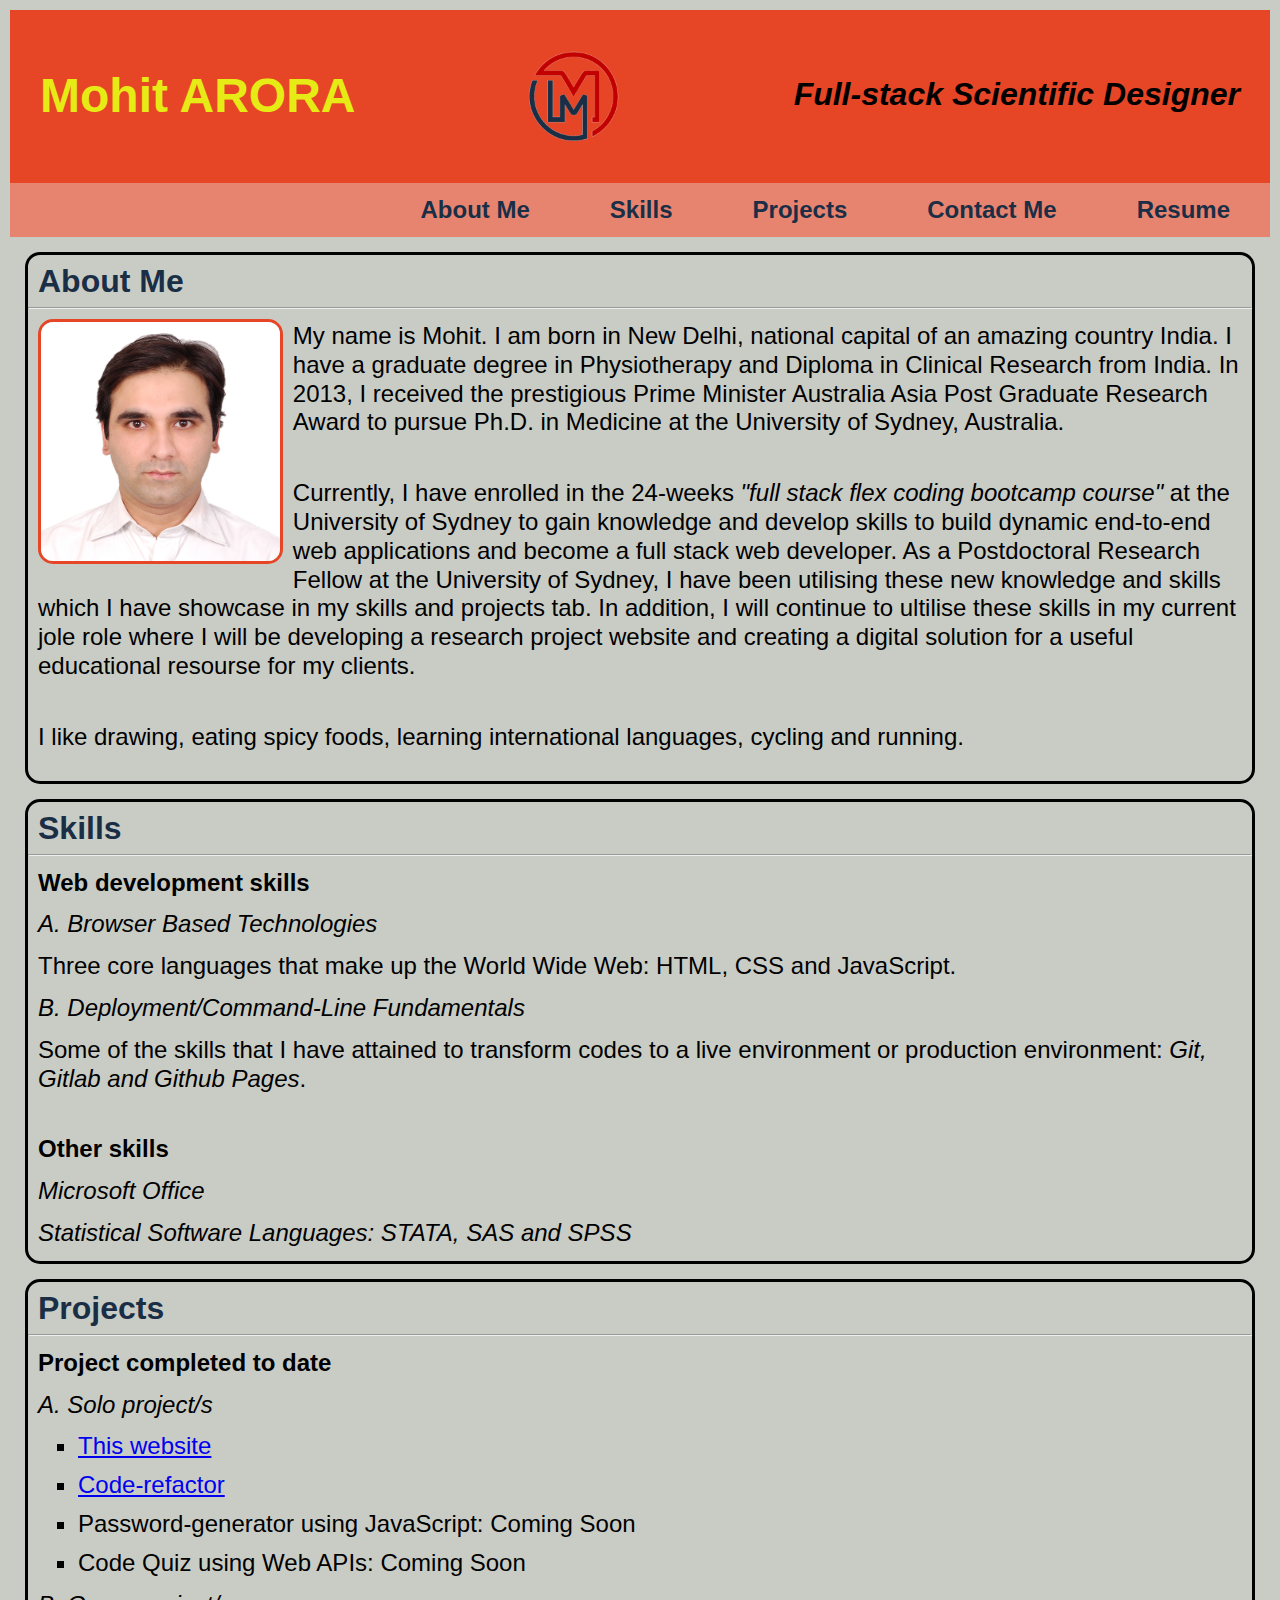
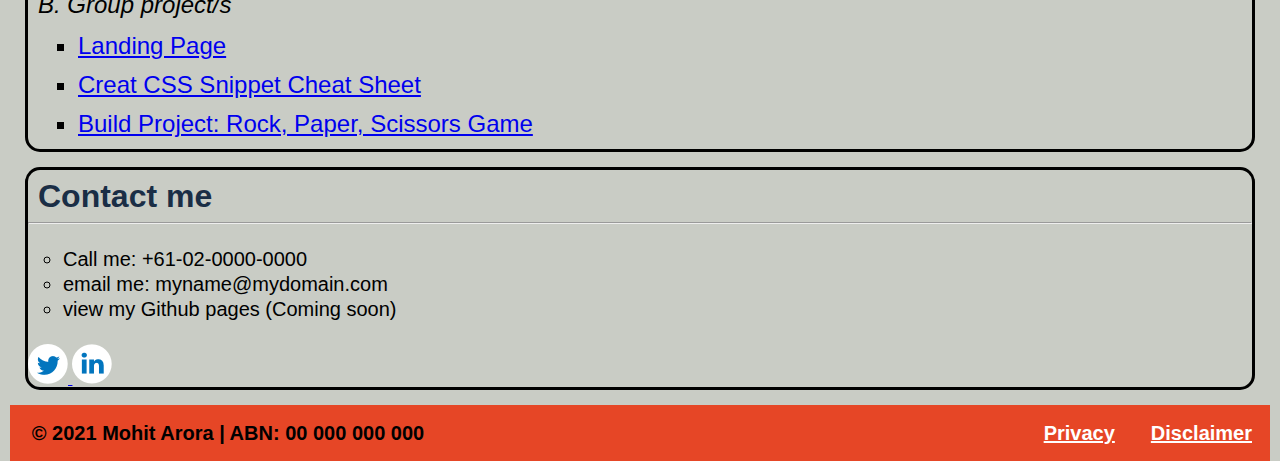
==== index.html @ 102311ad "pre-final" ====
<!DOCTYPE html>
<html lang="en-us">

<head>
    <meta charset="UTF-8" />
    <title>Mohit Arora</title>
    <link rel="stylesheet" href="assets/css/reset.css" />
    <link rel="stylesheet" href="./assets/css/style.css">

</head>
<body>
    <!-- backgrond image whole page -->
    <!-- Header -->
    <header class="header">
        <h1>Mohit ARORA</h1>
        <img class="personal-logo" alt="Logo" src=".\assets\image\personal-logo.png">
        <h2>Full-stack Scientific Designer</h2>
    </header>

    <!-- Navbar -->
    <nav>
        <a href="#about-me">About Me</a>
        <a href="#skills_gained">Skills</a>
        <a href="#project_umdertaken">Projects</a>
        <a href="#contact-me">Contact Me</a>
        <a href=".\assets\documents\Resume_AroraM_December-20.pdf">Resume</a>
    </nav>
    
    <!-- Main content of the portfolio-page -->
    <main>
        <div id="about-me" class="section-code">
            <h1>About Me</h1>
            <hr>
            <img class="passport-image" alt="My Image" src=".\assets\image\my_image.jpg">
                <p>My name is Mohit. I am born in New Delhi, national capital of an amazing country India. I have a graduate degree in Physiotherapy 
                   and Diploma in Clinical Research from India. In 2013, I received the prestigious Prime Minister Australia Asia Post Graduate Research Award 
                   to pursue Ph.D. in Medicine at the University of Sydney, Australia.</p><br>
                <p>Currently, I have enrolled in the 24-weeks <i>"full stack flex coding bootcamp course"</i> at the University of Sydney to gain knowledge and develop skills 
                   to build dynamic end-to-end web applications and become a full stack web developer. 
                   As a Postdoctoral Research Fellow at the University of Sydney, I have been utilising these new knowledge and skills which I have showcase in my skills and projects tab. In addition, I will continue to ultilise 
                   these skills in my current jole role where I will be developing a research project website and creating a digital solution for a useful educational resourse for my clients.</p><br>
                <p>I like drawing, eating spicy foods, learning international languages, cycling and running.</p><br>
        </div>    
        
        <div id="skills_gained" class="section-code">
            <h1>Skills</h1>
            <hr>
            <div class="skill-sets">
                <p><b>Web development skills</b></p>
                    <p><em>A. Browser Based Technologies</em></p>
                    <p>Three core languages that make up the World Wide Web: HTML, CSS and JavaScript.</p>
                    <p><em>B. Deployment/Command-Line Fundamentals</em></p>
                    <p>Some of the skills that I have attained to transform codes to a live environment or production environment: <em>Git, Gitlab and Github Pages</em>.</p><br>
                    <p><b>Other skills</b></p>
                    <p><em>Microsoft Office</em></p>
                    <p><em>Statistical Software Languages: STATA, SAS and SPSS</em></p>            
            </div>        
        </div>

        <div id="project_umdertaken" class="section-code">
            <h1>Projects</h1>
            <hr>
            <div class="projects-completed">
                <p><b>Project completed to date</b></p>
                <p><em>A. Solo project/s</em></p>
                    <ul>
                        <li><a href="https://marora7926.github.io/portfolio-page/">This website</a></li>
                        <li><a href=" https://marora7926.github.io/code-refactor/">Code-refactor</a></li>
                        <li><a>Password-generator using JavaScript: Coming Soon</a></li>
                        <li><a>Code Quiz using Web APIs: Coming Soon</a></li>
                    </ul>
                <p><em>B. Group project/s</em></p>
                <ul>
                    <li><a href="https://marora7926.github.io/landing-page/">Landing Page</a></li>
                    <li><a href="https://marora7926.github.io/css-snippet-sheet/">Creat CSS Snippet Cheat Sheet</a></li>
                    <li><a href="https://marora7926.github.io/game-r-p-s/">Build Project: Rock, Paper, Scissors Game</a></li>
                </ul>
            </div>        
        </div>
    </main>

    <!-- Footer -->
    <footer>
        <div id="contact-me" class="section-code">
            <h1>Contact me</h1>
            <hr>
    
            <div class="footer_phone_email">
                <ul>
                    <li>Call me: +61-02-0000-0000</li>
                    <li>email me: myname@mydomain.com</li>
                    <li>view my Github pages (Coming soon)</li>
                </ul>
            </div>
            
            <div class="footer_main_social">
                <a href="https://twitter.com/marora_ind">
                    <img src=".\assets\image\footer-twitter-icon.png" alt="Twitter">
                </a>
                <a href="https://www.linkedin.com/in/mohit-arora-098750122/">
                    <img src=".\assets\image\footer-linkedin-icon.png" alt="LinkedIn">
                </a>
            </div>
        </div>
    </footer>        
            <div class="footer_sub">
                <div class="footer_sub_content container-padding">
                <p>© 2021 Mohit Arora | ABN: 00 000 000 000</p>
                </div>
                
                <div class="footer_sub_links">
                    <a href=".\assets\documents\Privacy policy.pdf">Privacy</a>
                    <a href=".\assets\documents\Disclaimer.pdf">Disclaimer</a>
                </div>
            </div>

</body>
</html>
---- assets/css/style.css ----
* {
box-sizing: border-box;
}

/*this element specifies the font-family and background color of the body*/
body {
    font-family: -apple-system, BlinkMacSystemFont, 'Segoe UI', Roboto, Helvetica,
    Arial, sans-serif, 'Apple Color Emoji', 'Segoe UI Emoji', 'Segoe UI Symbol';
    background-color: #c9ccc5;
    margin: 10px;
}

header {
    display: flex;
    justify-content: space-between;
    padding: 30px;
    background-color: #e64626;
}

.header h1 {
    display: block;
    font-size: 3em;
    margin-block-start: 0.67em;
    margin-block-end: 0.67em;
    margin-inline-start: 0px;
    margin-inline-end: 0px;
    font-weight: bold;
    color: #e7eb15;
}

.personal-logo {
    width: 110px;
}

.header h2 {
    display: block;
    font-size:2em;
    margin-block-start: 1.2em;
    margin-block-end: 0.83em;
    margin-inline-start: 0px;
    margin-inline-end: 0px;
    font-style:italic;
    color: #000000;
}

nav {
    display: flex;
    justify-content: flex-end;
    background-color: #e78470;
}

nav a {
    font-size: 1.5em;
    padding: 15px 40px;
    text-decoration: none;
    text-align: center;
    font-weight:bold;
    color: #1a2e46;
}

nav a:hover {
    background-color: #e2b8b0;
    box-shadow: inset 0px 0px 8px #e64626, 0 0 15px #e64626;
}

.section-code{
    border:solid;
    border-radius: 15px;
    margin: 15px;
}

.section-code h1 {
    padding:10px;
    font-size: 2em;
    font-weight: bold;
    color: #1a2e46;
}

.section-code:hover {
    background-color: #e0cdc8;
    box-shadow: inset 0px 0px 8px #220895, 0 0 15px #c01505;
}

.passport-image{
    float: left;
    margin: 10px 10px 10px 10px;
    width: 20%;
    border: 3px solid #e64626;
    border-radius: 15px;
}

.section-code p{
    font-size: 1.5em;
    margin: 13px 10px 13px 10px;
    line-height: 1.2;
    color: #000000;  
}

.skill-sets > div {
    margin: 10px;
    text-align: center;
    line-height: 75px;
    font-size: 30px;
}

.projects-completed > div {
    margin: 10px;
    text-align: center;
    line-height: 75px;
    font-size: 30px;
}

.projects-completed li{
    font-size: 1.5em;
    list-style-type: square;
    margin-top: 10px; 
    margin-left: 50px;
    margin-bottom: 10px;
    line-height: 1.2;
    color: #000000;  
}

.footer{
    margin-top: auto;
    background: #e78470;
}

.footer_phone_email{
    margin: 0;
    padding: 20px;
}

.footer_phone_email li{
   font-size: 1.25em;
   list-style-type: circle;
   margin-top: 5px; 
   margin-left: 15px;
   margin-bottom: 5px;
}

.footer_sub {
    width: 100%;
    background: #e64626;
    display: flex;
    justify-content: center;
    align-items: center;
}

.container-padding {
    max-width: 100%;
    width: calc(100% - 200px);
    margin: 0 auto;
}

.footer_sub_content {
    width: 80%;
    padding: 18px;
    margin: 0 auto;
    display: flex;
    flex-direction: row;
    justify-content: space-between;
}

.footer_sub_links {
    display: flex;
}

.footer_sub_links a {
    padding: 0 18px;
    font-size: 1.25em;
    font-weight: 600;
    justify-content: space-between;
    color: #ffffff 
}

.footer_sub p {
    padding: 0px;
    font-size: 1.25em;
    font-weight: bold;
}
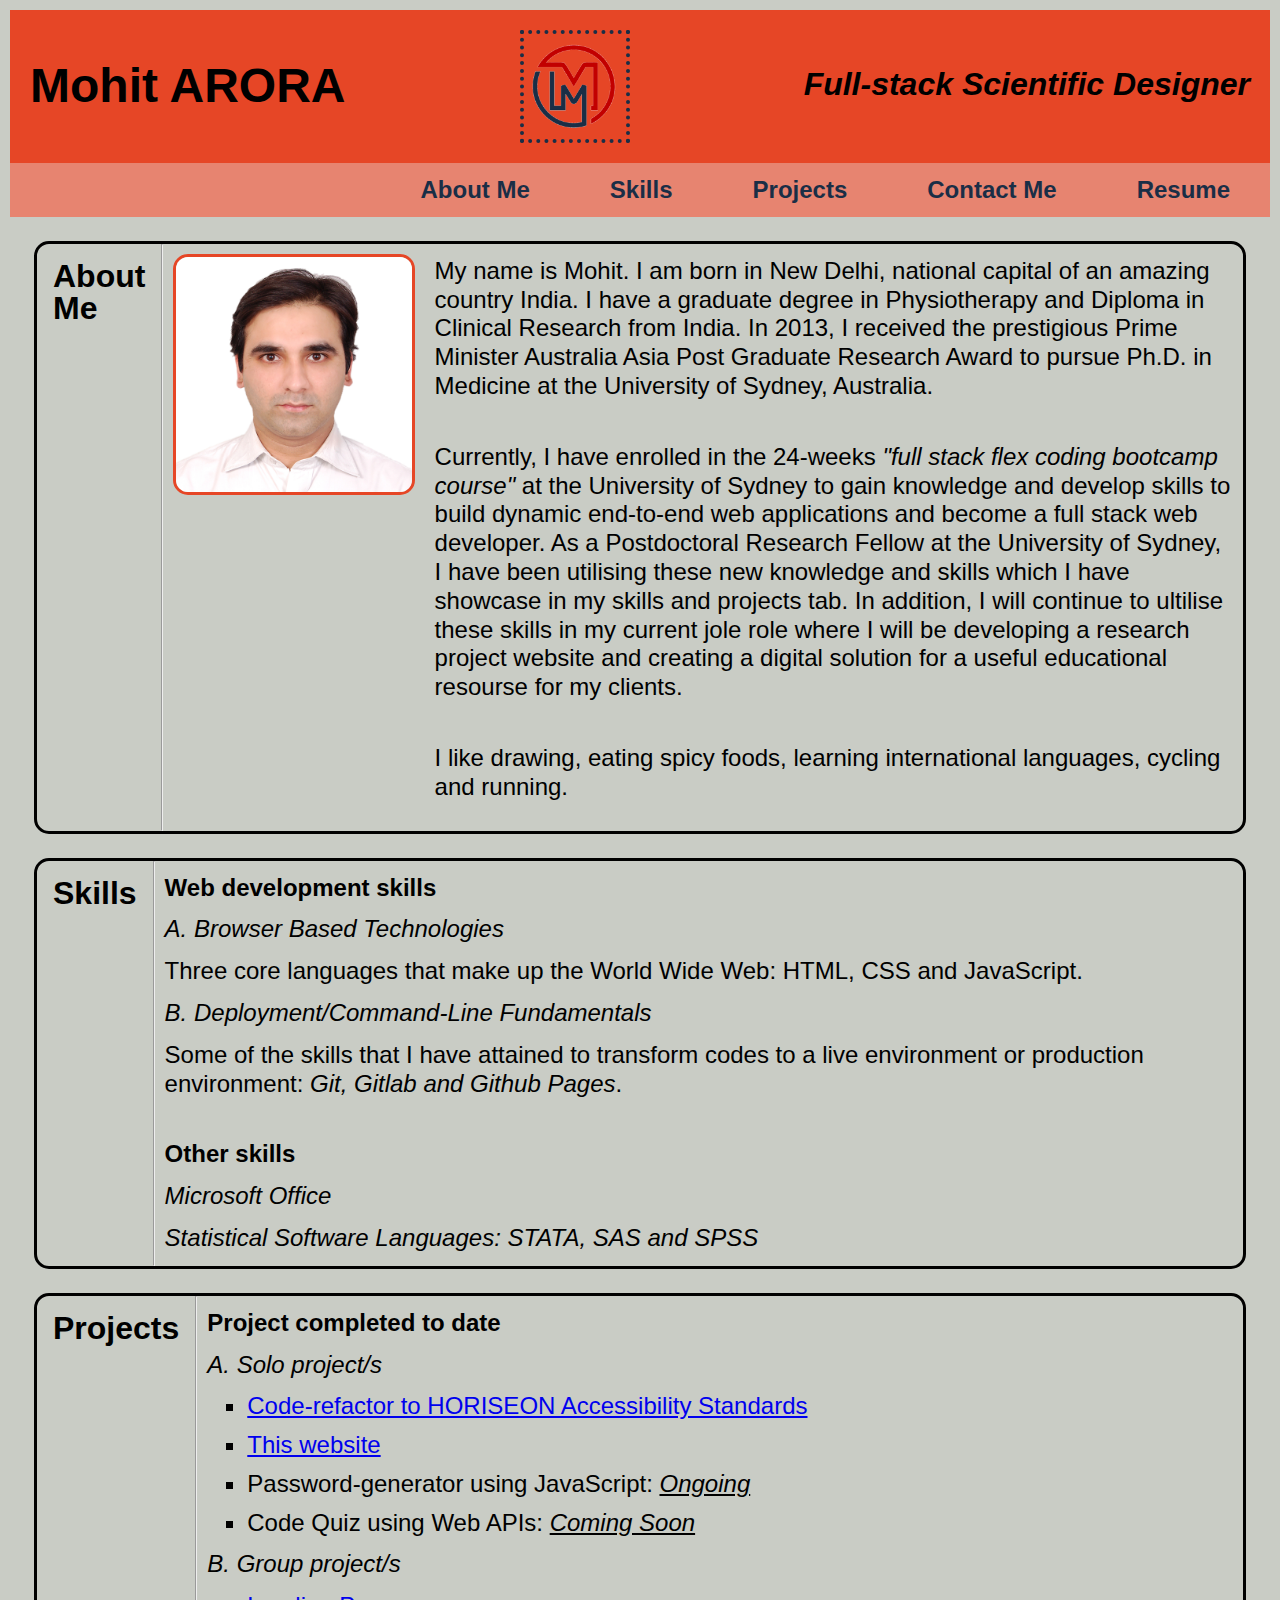
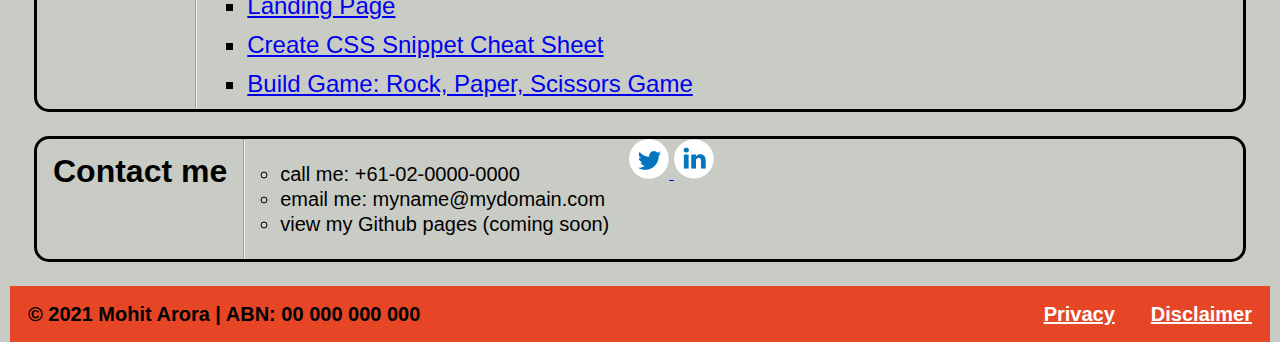
==== commit 3d28fe66: "final edits and cleaning" ====
--- a/index.html
+++ b/index.html
@@ -21,29 +21,31 @@
     <nav>
         <a href="#about-me">About Me</a>
         <a href="#skills_gained">Skills</a>
-        <a href="#project_umdertaken">Projects</a>
+        <a href="#project_undertaken">Projects</a>
         <a href="#contact-me">Contact Me</a>
         <a href=".\assets\documents\Resume_AroraM_December-20.pdf">Resume</a>
     </nav>
     
     <!-- Main content of the portfolio-page -->
-    <main>
-        <div id="about-me" class="section-code">
-            <h1>About Me</h1>
+         <div id="about-me" class="section-code">
+            <h1 class="header-card">About Me</h1>
             <hr>
             <img class="passport-image" alt="My Image" src=".\assets\image\my_image.jpg">
-                <p>My name is Mohit. I am born in New Delhi, national capital of an amazing country India. I have a graduate degree in Physiotherapy 
-                   and Diploma in Clinical Research from India. In 2013, I received the prestigious Prime Minister Australia Asia Post Graduate Research Award 
-                   to pursue Ph.D. in Medicine at the University of Sydney, Australia.</p><br>
-                <p>Currently, I have enrolled in the 24-weeks <i>"full stack flex coding bootcamp course"</i> at the University of Sydney to gain knowledge and develop skills 
-                   to build dynamic end-to-end web applications and become a full stack web developer. 
-                   As a Postdoctoral Research Fellow at the University of Sydney, I have been utilising these new knowledge and skills which I have showcase in my skills and projects tab. In addition, I will continue to ultilise 
-                   these skills in my current jole role where I will be developing a research project website and creating a digital solution for a useful educational resourse for my clients.</p><br>
-                <p>I like drawing, eating spicy foods, learning international languages, cycling and running.</p><br>
+                
+                <div class=card-body>
+                    <p>My name is Mohit. I am born in New Delhi, national capital of an amazing country India. I have a graduate degree in Physiotherapy 
+                        and Diploma in Clinical Research from India. In 2013, I received the prestigious Prime Minister Australia Asia Post Graduate Research Award 
+                        to pursue Ph.D. in Medicine at the University of Sydney, Australia.</p><br>
+                    <p>Currently, I have enrolled in the 24-weeks <i>"full stack flex coding bootcamp course"</i> at the University of Sydney to gain knowledge and develop skills 
+                        to build dynamic end-to-end web applications and become a full stack web developer. 
+                        As a Postdoctoral Research Fellow at the University of Sydney, I have been utilising these new knowledge and skills which I have showcase in my skills and projects tab. In addition, I will continue to ultilise 
+                        these skills in my current jole role where I will be developing a research project website and creating a digital solution for a useful educational resourse for my clients.</p><br>
+                    <p>I like drawing, eating spicy foods, learning international languages, cycling and running.</p><br>
+                </div>
         </div>    
         
         <div id="skills_gained" class="section-code">
-            <h1>Skills</h1>
+            <h1 class="header-card">Skills</h1>
             <hr>
             <div class="skill-sets">
                 <p><b>Web development skills</b></p>
@@ -57,23 +59,23 @@
             </div>        
         </div>
 
-        <div id="project_umdertaken" class="section-code">
-            <h1>Projects</h1>
+        <div id="project_undertaken" class="section-code">
+            <h1 class="header-card">Projects</h1>
             <hr>
             <div class="projects-completed">
                 <p><b>Project completed to date</b></p>
                 <p><em>A. Solo project/s</em></p>
                     <ul>
-                        <li><a href="https://marora7926.github.io/portfolio-page/">This website</a></li>
-                        <li><a href=" https://marora7926.github.io/code-refactor/">Code-refactor</a></li>
-                        <li><a>Password-generator using JavaScript: Coming Soon</a></li>
-                        <li><a>Code Quiz using Web APIs: Coming Soon</a></li>
+                        <li><a href=" https://marora7926.github.io/code-refactor/" target="_blank">Code-refactor to HORISEON Accessibility Standards</a></li>
+                        <li><a href="https://marora7926.github.io/portfolio-page/" target="_blank">This website</a></li>
+                        <li><a>Password-generator using JavaScript: <em><u>Ongoing</em></u></a></li>
+                        <li><a>Code Quiz using Web APIs: <em><u>Coming Soon</em></u></a></li>
                     </ul>
                 <p><em>B. Group project/s</em></p>
                 <ul>
-                    <li><a href="https://marora7926.github.io/landing-page/">Landing Page</a></li>
-                    <li><a href="https://marora7926.github.io/css-snippet-sheet/">Creat CSS Snippet Cheat Sheet</a></li>
-                    <li><a href="https://marora7926.github.io/game-r-p-s/">Build Project: Rock, Paper, Scissors Game</a></li>
+                    <li><a href="https://marora7926.github.io/landing-page/" target="_blank">Landing Page</a></li>
+                    <li><a href="https://marora7926.github.io/css-snippet-sheet/" target="_blank">Create CSS Snippet Cheat Sheet</a></li>
+                    <li><a href="https://marora7926.github.io/game-r-p-s/" target="_blank">Build Game: Rock, Paper, Scissors Game</a></li>
                 </ul>
             </div>        
         </div>
@@ -82,14 +84,14 @@
     <!-- Footer -->
     <footer>
         <div id="contact-me" class="section-code">
-            <h1>Contact me</h1>
+            <h1 class="header-card">Contact me</h1>
             <hr>
     
             <div class="footer_phone_email">
                 <ul>
-                    <li>Call me: +61-02-0000-0000</li>
+                    <li>call me: +61-02-0000-0000</li>
                     <li>email me: myname@mydomain.com</li>
-                    <li>view my Github pages (Coming soon)</li>
+                    <li>view my Github pages (coming soon)</li>
                 </ul>
             </div>
             
@@ -102,7 +104,9 @@
                 </a>
             </div>
         </div>
-    </footer>        
+    </footer>
+    
+    <!-- post footer section -->
             <div class="footer_sub">
                 <div class="footer_sub_content container-padding">
                 <p>© 2021 Mohit Arora | ABN: 00 000 000 000</p>
--- a/assets/css/style.css
+++ b/assets/css/style.css
@@ -1,3 +1,13 @@
+:root{
+    --color-darkerOrange:#b11d00;
+    --color-darkOrange:#e64626;
+    --color-lightOrange:#e78470;
+    --color-lighterOrange:#e2b8b0;
+    --color-white:#ffffff;
+    --color-blue: #1a2e46;
+    --color-black: #000000;
+}
+
 * {
 box-sizing: border-box;
 }
@@ -10,43 +20,49 @@
     margin: 10px;
 }
 
+/*this is complete header family*/
 header {
     display: flex;
     justify-content: space-between;
-    padding: 30px;
-    background-color: #e64626;
-}
-
+    padding: 20px;
+    background-color: var(--color-darkOrange);
+}
+
+/* this property include a glow property */
 .header h1 {
-    display: block;
     font-size: 3em;
     margin-block-start: 0.67em;
-    margin-block-end: 0.67em;
-    margin-inline-start: 0px;
-    margin-inline-end: 0px;
     font-weight: bold;
-    color: #e7eb15;
-}
+    color: var(--color-black);
+    animation: glow 2s ease-in-out infinite alternate;
+}
+
+@-webkit-keyframes glow {
+    from {
+      text-shadow: 0 0 10px var(--color-white), 0 0 20px var(--color-white), 0 0 30px var(--color-darkerOrange), 0 0 40px var(--color-darkerOrange), 0 0 50px var(--color-darkerOrange), 0 0 60px var(--color-darkerOrange), 0 0 70px var(--color-darkerOrange);
+    }
+    to {
+      text-shadow: 0 0 20px var(--color-white), 0 0 30px var(--color-lighterOrange), 0 0 40px var(--color-lighterOrange), 0 0 50px var(--color-lighterOrange), 0 0 60px var(--color-lighterOrange), 0 0 70px var(--color-lighterOrange), 0 0 80px var(--color-lighterOrange);
+    }
+  }
 
 .personal-logo {
     width: 110px;
+    border: 4px dotted var(--color-blue);    
 }
 
 .header h2 {
-    display: block;
     font-size:2em;
     margin-block-start: 1.2em;
-    margin-block-end: 0.83em;
-    margin-inline-start: 0px;
-    margin-inline-end: 0px;
     font-style:italic;
     color: #000000;
 }
 
+/*this is complete navigator family*/
 nav {
     display: flex;
     justify-content: flex-end;
-    background-color: #e78470;
+    background-color: var(--color-lightOrange);
 }
 
 nav a {
@@ -55,37 +71,44 @@
     text-decoration: none;
     text-align: center;
     font-weight:bold;
-    color: #1a2e46;
-}
-
+    color: var(--color-blue);
+}
+
+/* added hovering component to the nav buttons */
 nav a:hover {
-    background-color: #e2b8b0;
-    box-shadow: inset 0px 0px 8px #e64626, 0 0 15px #e64626;
-}
-
+    background-color: var(--color-lighterOrange);
+    box-shadow: inset 0px 0px 8px var(--color-darkOrange), 0 0 15px var(--color-darkOrange);
+}
+
+/*this is complete main section family*/
 .section-code{
-    border:solid;
+    display: flex;
+    border: solid;
     border-radius: 15px;
-    margin: 15px;
-}
-
-.section-code h1 {
-    padding:10px;
+    margin: 1.5em;
+}
+
+.header-card {
+    padding: 0.5em;
+}
+
+.header-card h1 {
     font-size: 2em;
     font-weight: bold;
-    color: #1a2e46;
+    color: var(--color-blue);
 }
 
 .section-code:hover {
-    background-color: #e0cdc8;
-    box-shadow: inset 0px 0px 8px #220895, 0 0 15px #c01505;
+    background-color: var(--color-lighterOrange);
+    box-shadow: inset 0px 0px 15px var(--color-blue), 0 0 20px var(--color-darkerOrange);
 }
 
 .passport-image{
     float: left;
     margin: 10px 10px 10px 10px;
     width: 20%;
-    border: 3px solid #e64626;
+    height: 40%;
+    border: 3px solid var(--color-darkOrange);
     border-radius: 15px;
 }
 
@@ -93,7 +116,7 @@
     font-size: 1.5em;
     margin: 13px 10px 13px 10px;
     line-height: 1.2;
-    color: #000000;  
+    color: var(--color-black);  
 }
 
 .skill-sets > div {
@@ -117,14 +140,18 @@
     margin-left: 50px;
     margin-bottom: 10px;
     line-height: 1.2;
-    color: #000000;  
-}
-
-.footer{
-    margin-top: auto;
-    background: #e78470;
-}
-
+    color: var(--color-black);  
+}
+
+/* the application will increase in size when I hover on it */
+.projects-completed li:hover {
+    font-size: 1.75em;
+    transition: all 0.5s ease-in-out;
+    top:-2px;
+    left:-2px;
+}
+
+/* Contact me section properties */
 .footer_phone_email{
     margin: 0;
     padding: 20px;
@@ -138,27 +165,19 @@
    margin-bottom: 5px;
 }
 
+/* Sub-footer section properties --- share the similar properties as above sections */
 .footer_sub {
-    width: 100%;
-    background: #e64626;
-    display: flex;
-    justify-content: center;
+    background: var(--color-darkOrange);
+    display: flex;
     align-items: center;
 }
 
 .container-padding {
-    max-width: 100%;
     width: calc(100% - 200px);
-    margin: 0 auto;
 }
 
 .footer_sub_content {
-    width: 80%;
     padding: 18px;
-    margin: 0 auto;
-    display: flex;
-    flex-direction: row;
-    justify-content: space-between;
 }
 
 .footer_sub_links {
@@ -170,11 +189,36 @@
     font-size: 1.25em;
     font-weight: 600;
     justify-content: space-between;
-    color: #ffffff 
+    color: var(--color-white); 
 }
 
 .footer_sub p {
     padding: 0px;
     font-size: 1.25em;
     font-weight: bold;
+}
+
+/* Responsive screen design properties */
+@media screen and (max-width: 768px) {
+/* Use flex-direction to stack the header, navbar, and sub-footer */
+    nav {
+      flex-direction: column;
+    }
+/* Change the header background */
+    header {
+        background-color: var(--color-blue);
+    }
+
+    header h2 {
+        color: var(--color-white);
+    }
+
+    .passport-image{
+        max-width: 0px;
+    }
+
+/* Change the sub-footer background */
+    .footer_sub {
+    background-color: var(--color-blue);
+    }
 }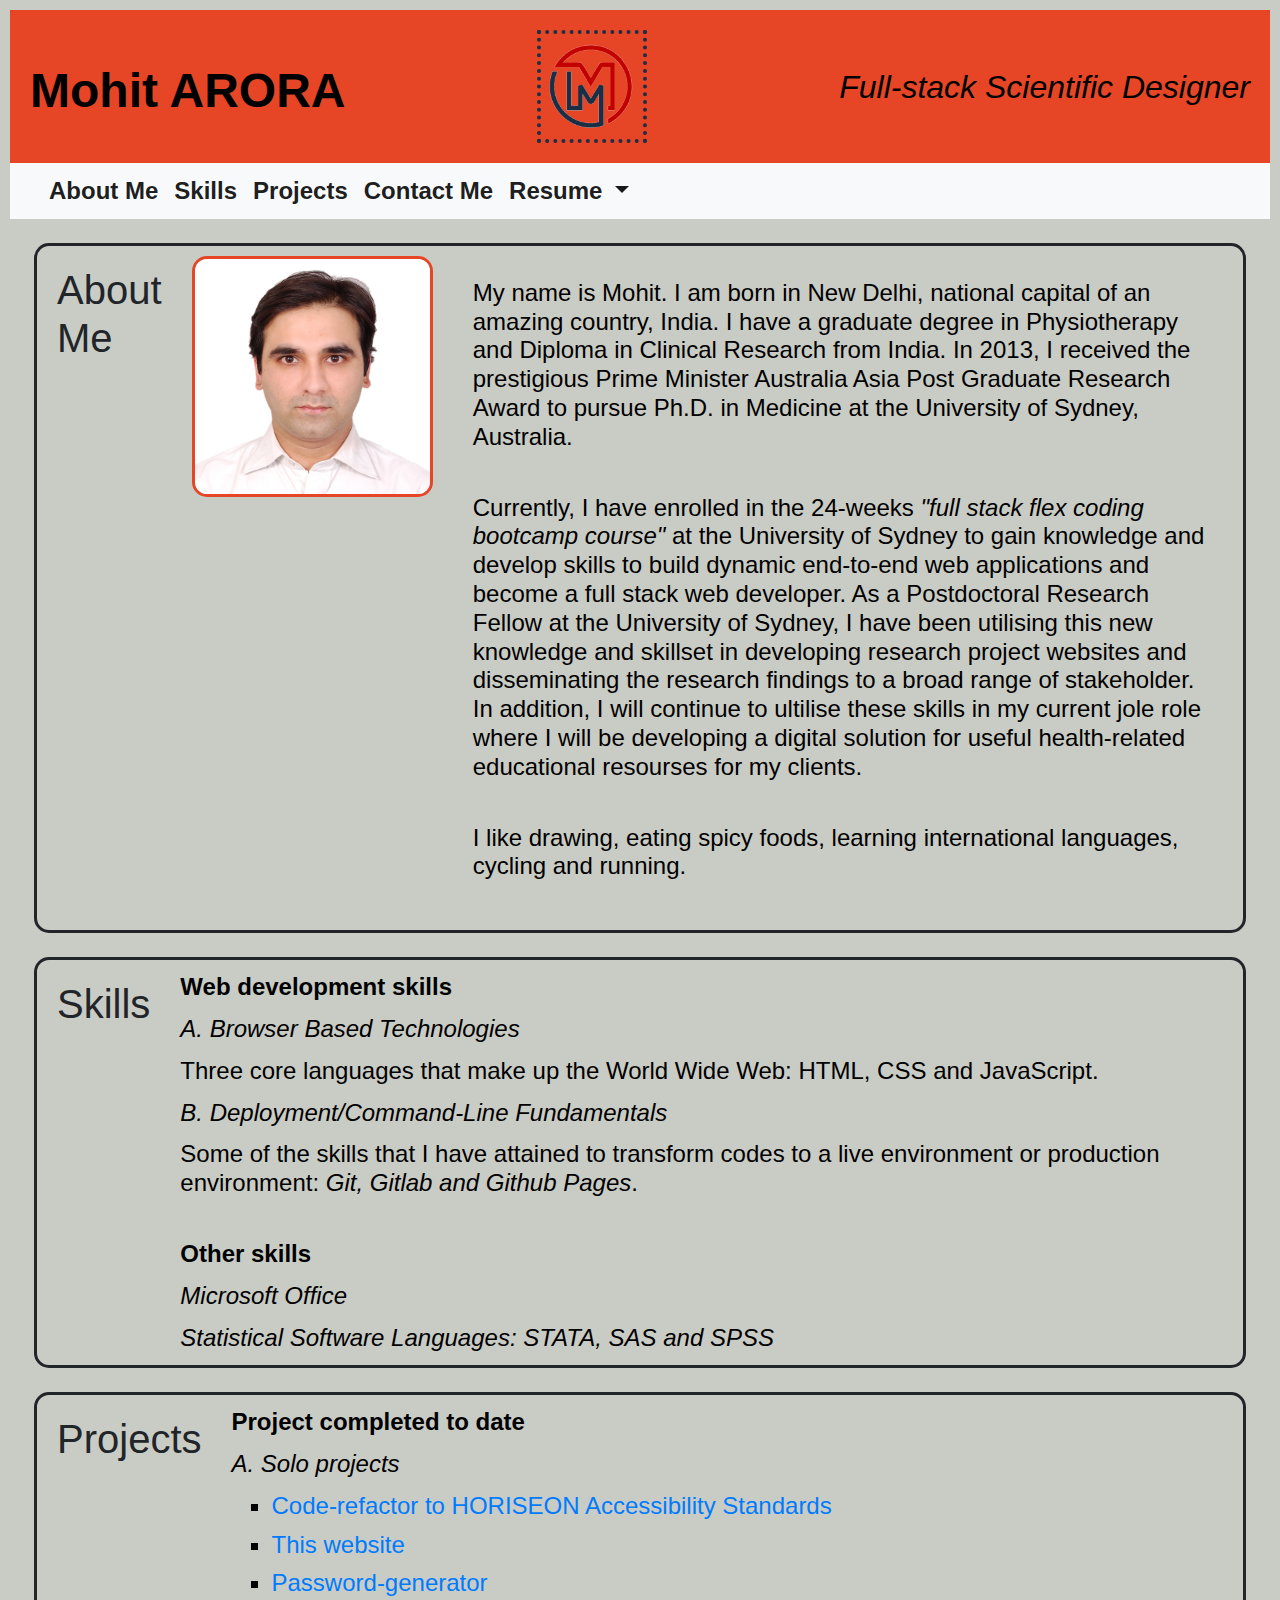
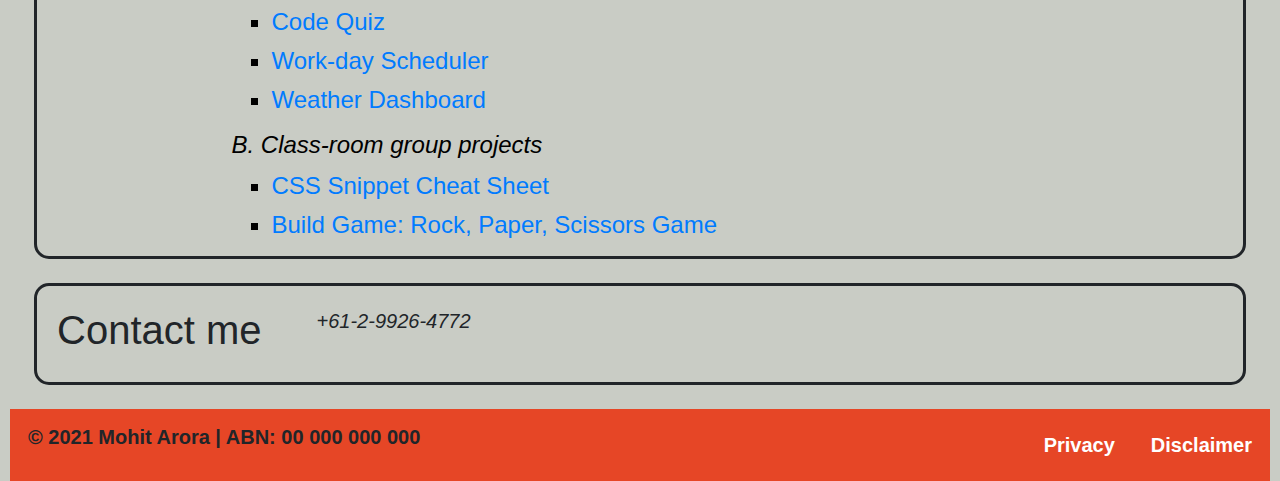
==== commit 03331f6a: "bootstap component to HTML" ====
--- a/index.html
+++ b/index.html
@@ -4,7 +4,25 @@
 <head>
     <meta charset="UTF-8" />
     <title>Mohit Arora</title>
+    
+    <!-- bootstrap style sheet -->
+	<link
+	rel="stylesheet"
+	href="https://stackpath.bootstrapcdn.com/bootstrap/4.3.1/css/bootstrap.min.css"
+	/>
+	  
+	<!-- font awesome style sheet for icons-->
+	<link
+	rel="stylesheet"
+	href="https://use.fontawesome.com/releases/v5.8.1/css/all.css"
+	integrity="sha384-50oBUHEmvpQ+1lW4y57PTFmhCaXp0ML5d60M1M7uH2+nqUivzIebhndOJK28anvf"
+	crossorigin="anonymous"
+	/>
+    
+    <!-- local reset-style sheet -->
     <link rel="stylesheet" href="assets/css/reset.css" />
+
+    <!-- local style sheet -->
     <link rel="stylesheet" href="./assets/css/style.css">
 
 </head>
@@ -18,13 +36,47 @@
     </header>
 
     <!-- Navbar -->
-    <nav>
+    <!-- <nav>
         <a href="#about-me">About Me</a>
-        <a href="#skills_gained">Skills</a>
-        <a href="#project_undertaken">Projects</a>
-        <a href="#contact-me">Contact Me</a>
+        <a href="">Skills</a>
+        <a href="">Projects</a>
+        <a href="">Contact Me</a>
         <a href=".\assets\documents\Resume_AroraM_December-20.pdf">Resume</a>
-    </nav>
+    </nav> -->
+
+    <nav class="navbar navbar-expand-lg navbar-light bg-light">
+        <div class="container-fluid">
+          <!-- <a class="navbar-brand" href="#">Navbar</a> -->
+          <button class="navbar-toggler" type="button" data-bs-toggle="collapse" data-bs-target="#navbarSupportedContent" aria-controls="navbarSupportedContent" aria-expanded="false" aria-label="Toggle navigation">
+            <span class="navbar-toggler-icon"></span>
+          </button>
+          <div class="collapse navbar-collapse" id="navbarSupportedContent">
+            <ul class="navbar-nav me-auto mb-2 mb-lg-0">
+              <li class="nav-item">
+                <a class="nav-link active" aria-current="page" href="#about-me">About Me</a>
+              </li>
+              <li class="nav-item">
+                <a class="nav-link active" href="#skills_gained">Skills</a>
+              </li>
+              <li class="nav-item">
+                <a class="nav-link active" href="#project_undertaken">Projects</a>
+              </li>
+              <li class="nav-item">
+                <a class="nav-link active" href="#contact-me">Contact Me</a>
+              </li>
+              <li class="nav-item dropdown">
+                <a class="nav-link active dropdown-toggle" href="#" id="navbarDropdown" role="button" data-bs-toggle="dropdown" aria-expanded="false">
+                  Resume
+                </a>
+                <ul class="dropdown-menu" aria-labelledby="navbarDropdown">
+                  <li><a class="dropdown-item" href=".\assets\documents\Resume_Arora_coder_Apr21.pdf">Full Stack Coder</a></li>
+                  <li><a class="dropdown-item" href=".\assets\documents\Resume_Arora_acaedemic_profile_Dec20.pdf">Acaedemic Profile</a></li>
+                </ul>
+              </li>
+            </ul>
+          </div>
+        </div>
+      </nav>
     
     <!-- Main content of the portfolio-page -->
          <div id="about-me" class="section-code">
@@ -33,13 +85,14 @@
             <img class="passport-image" alt="My Image" src=".\assets\image\my_image.jpg">
                 
                 <div class=card-body>
-                    <p>My name is Mohit. I am born in New Delhi, national capital of an amazing country India. I have a graduate degree in Physiotherapy 
+                    <p>My name is Mohit. I am born in New Delhi, national capital of an amazing country, India. I have a graduate degree in Physiotherapy 
                         and Diploma in Clinical Research from India. In 2013, I received the prestigious Prime Minister Australia Asia Post Graduate Research Award 
                         to pursue Ph.D. in Medicine at the University of Sydney, Australia.</p><br>
                     <p>Currently, I have enrolled in the 24-weeks <i>"full stack flex coding bootcamp course"</i> at the University of Sydney to gain knowledge and develop skills 
                         to build dynamic end-to-end web applications and become a full stack web developer. 
-                        As a Postdoctoral Research Fellow at the University of Sydney, I have been utilising these new knowledge and skills which I have showcase in my skills and projects tab. In addition, I will continue to ultilise 
-                        these skills in my current jole role where I will be developing a research project website and creating a digital solution for a useful educational resourse for my clients.</p><br>
+                        As a Postdoctoral Research Fellow at the University of Sydney, I have been utilising this new knowledge and skillset in developing research project websites 
+                        and disseminating the research findings to a broad range of stakeholder. In addition, I will continue to ultilise these skills in my current jole role where 
+                        I will be developing a digital solution for useful health-related educational resourses for my clients.</p><br>
                     <p>I like drawing, eating spicy foods, learning international languages, cycling and running.</p><br>
                 </div>
         </div>    
@@ -64,17 +117,18 @@
             <hr>
             <div class="projects-completed">
                 <p><b>Project completed to date</b></p>
-                <p><em>A. Solo project/s</em></p>
+                <p><em>A. Solo projects</em></p>
                     <ul>
                         <li><a href=" https://marora7926.github.io/code-refactor/" target="_blank">Code-refactor to HORISEON Accessibility Standards</a></li>
                         <li><a href="https://marora7926.github.io/portfolio-page/" target="_blank">This website</a></li>
-                        <li><a>Password-generator using JavaScript: <em><u>Ongoing</em></u></a></li>
-                        <li><a>Code Quiz using Web APIs: <em><u>Coming Soon</em></u></a></li>
+                        <li><a href="https://marora7926.github.io/password-generator/" target="_blank">Password-generator</a></li>
+                        <li><a href="https://marora7926.github.io/code-quiz/" target="_blank">Code Quiz</a></li>
+                        <li><a href="https://marora7926.github.io/work-day-scheduler/" target="_blank">Work-day Scheduler</a></li>
+                        <li><a href="https://marora7926.github.io/weather-dashboard/" target="_blank">Weather Dashboard</a></li>
                     </ul>
-                <p><em>B. Group project/s</em></p>
+                <p><em>B. Class-room group projects</em></p>
                 <ul>
-                    <li><a href="https://marora7926.github.io/landing-page/" target="_blank">Landing Page</a></li>
-                    <li><a href="https://marora7926.github.io/css-snippet-sheet/" target="_blank">Create CSS Snippet Cheat Sheet</a></li>
+                    <li><a href="https://marora7926.github.io/css-snippet-sheet/" target="_blank">CSS Snippet Cheat Sheet</a></li>
                     <li><a href="https://marora7926.github.io/game-r-p-s/" target="_blank">Build Game: Rock, Paper, Scissors Game</a></li>
                 </ul>
             </div>        
@@ -89,19 +143,12 @@
     
             <div class="footer_phone_email">
                 <ul>
-                    <li>call me: +61-02-0000-0000</li>
-                    <li>email me: myname@mydomain.com</li>
-                    <li>view my Github pages (coming soon)</li>
+                    <i class="fas fa-phone-volume"> +61-2-9926-4772</i>
+                    <a href="mailto:mohitcoder2021@gmail.com" class="fas fa-at"></a>
+                    <a href="https://github.com/marora7926" class="fab fa-github"></a>
+                    <a href="https://twitter.com/marora_ind" class="fab fa-twitter"></a>
+                    <a href="https://www.linkedin.com/in/mohit-arora-098750122/" class="fab fa-linkedin-in"></a>
                 </ul>
-            </div>
-            
-            <div class="footer_main_social">
-                <a href="https://twitter.com/marora_ind">
-                    <img src=".\assets\image\footer-twitter-icon.png" alt="Twitter">
-                </a>
-                <a href="https://www.linkedin.com/in/mohit-arora-098750122/">
-                    <img src=".\assets\image\footer-linkedin-icon.png" alt="LinkedIn">
-                </a>
             </div>
         </div>
     </footer>
--- a/assets/css/style.css
+++ b/assets/css/style.css
@@ -23,6 +23,8 @@
 /*this is complete header family*/
 header {
     display: flex;
+    /* position: fixed;
+    width: 100%; */
     justify-content: space-between;
     padding: 20px;
     background-color: var(--color-darkOrange);
@@ -59,11 +61,13 @@
 }
 
 /*this is complete navigator family*/
-nav {
-    display: flex;
+/* nav {
+    display: flex;
+    position: fixed;
+    width: 100%;
     justify-content: flex-end;
     background-color: var(--color-lightOrange);
-}
+} */
 
 nav a {
     font-size: 1.5em;
@@ -155,14 +159,11 @@
 .footer_phone_email{
     margin: 0;
     padding: 20px;
-}
-
-.footer_phone_email li{
-   font-size: 1.25em;
-   list-style-type: circle;
-   margin-top: 5px; 
-   margin-left: 15px;
-   margin-bottom: 5px;
+    font-size: 1.25em;
+    list-style-type:none;
+    margin-top: 5px; 
+    margin-left: 15px;
+    margin-bottom: 5px;
 }
 
 /* Sub-footer section properties --- share the similar properties as above sections */
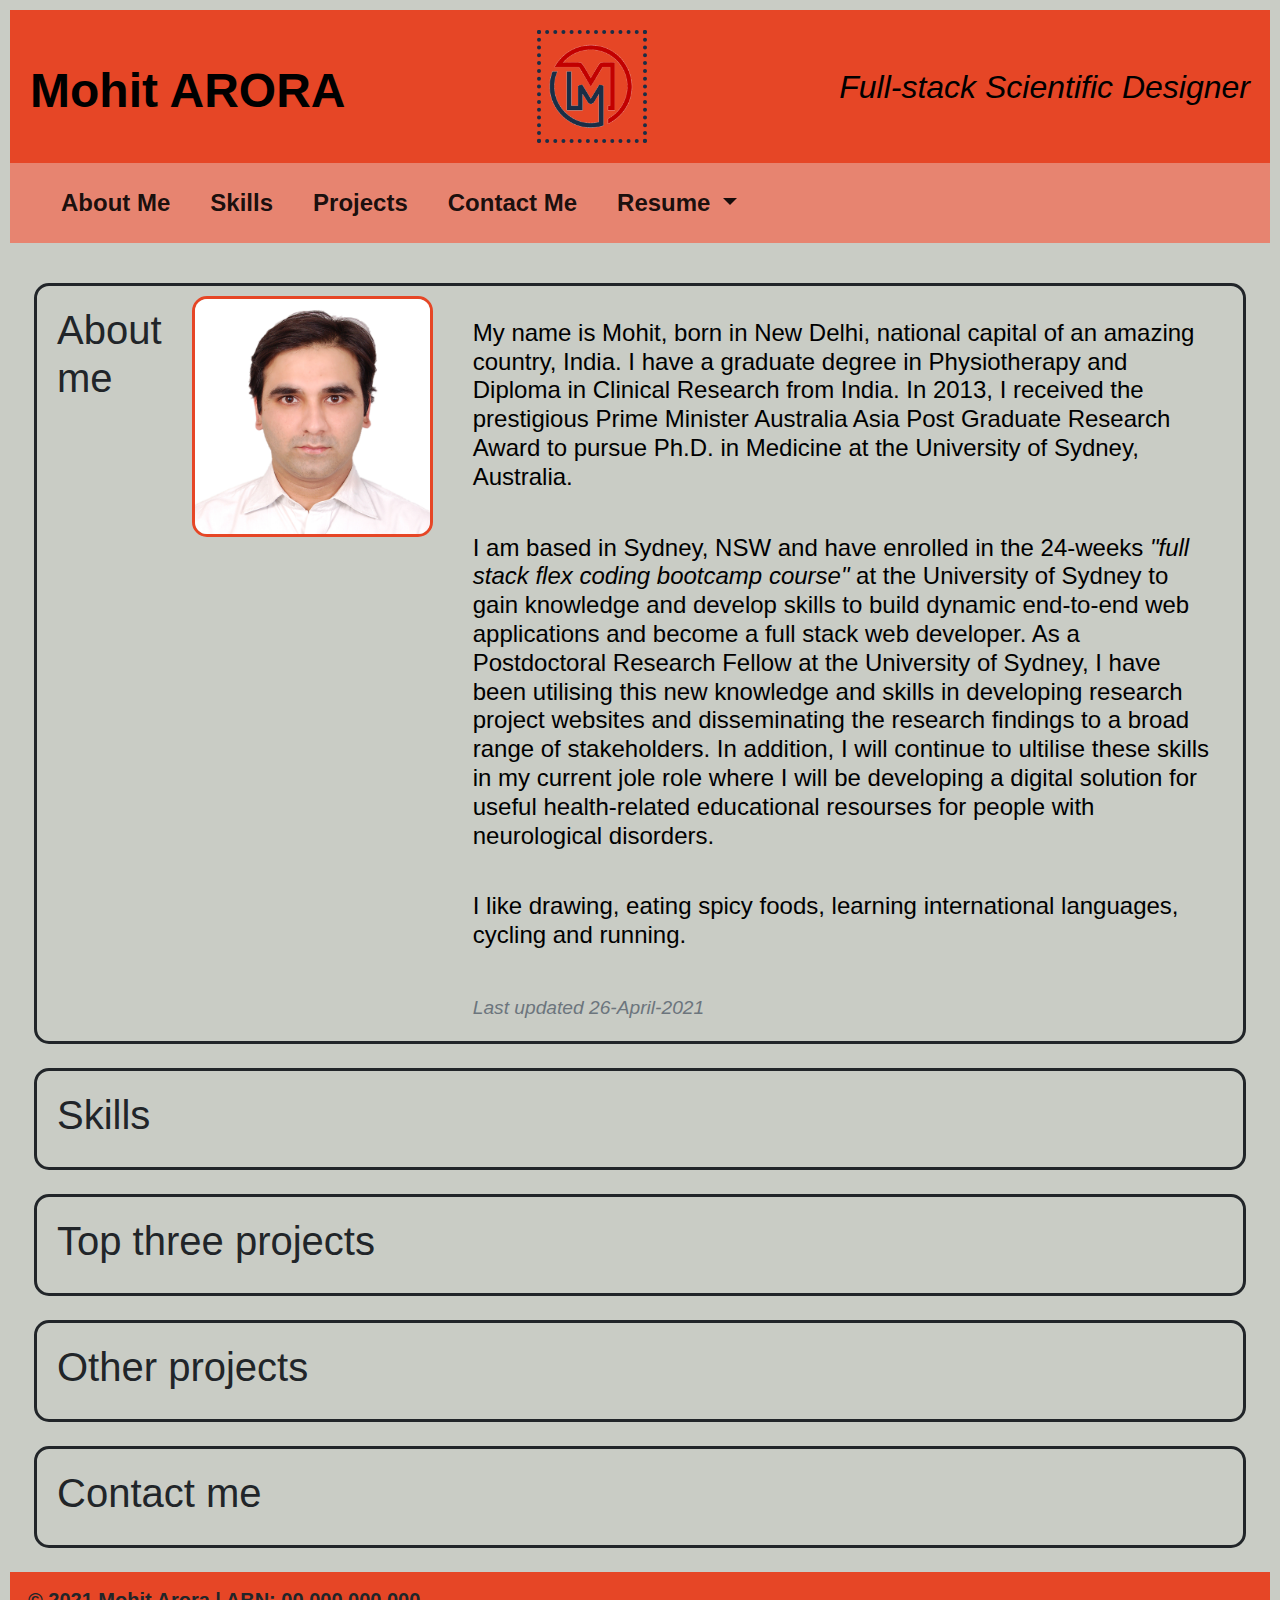
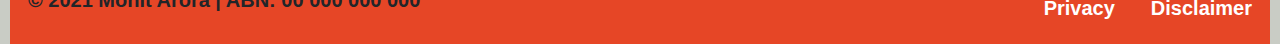
==== commit 909ad7eb: "added new element to HTML and js" ====
--- a/index.html
+++ b/index.html
@@ -5,11 +5,17 @@
     <meta charset="UTF-8" />
     <title>Mohit Arora</title>
     
-    <!-- bootstrap style sheet -->
+    <!-- bootstrap style sheet version 4-->
 	<link
 	rel="stylesheet"
 	href="https://stackpath.bootstrapcdn.com/bootstrap/4.3.1/css/bootstrap.min.css"
 	/>
+
+     <!-- Bootstrap CSS version 5 -->
+     <link href="https://cdn.jsdelivr.net/npm/bootstrap@5.0.0-beta3/dist/css/bootstrap.min.css" 
+     rel="stylesheet" 
+     integrity="sha384-eOJMYsd53ii+scO/bJGFsiCZc+5NDVN2yr8+0RDqr0Ql0h+rP48ckxlpbzKgwra6" 
+     crossorigin="anonymous">
 	  
 	<!-- font awesome style sheet for icons-->
 	<link
@@ -31,119 +37,101 @@
     <!-- Header -->
     <header class="header">
         <h1>Mohit ARORA</h1>
-        <img class="personal-logo" alt="Logo" src=".\assets\image\personal-logo.png">
+        <img class="personal-logo" alt="Logo" src=".\assets\images\personal-logo.png">
         <h2>Full-stack Scientific Designer</h2>
     </header>
 
-    <!-- Navbar -->
-    <!-- <nav>
-        <a href="#about-me">About Me</a>
-        <a href="">Skills</a>
-        <a href="">Projects</a>
-        <a href="">Contact Me</a>
-        <a href=".\assets\documents\Resume_AroraM_December-20.pdf">Resume</a>
-    </nav> -->
-
-    <nav class="navbar navbar-expand-lg navbar-light bg-light">
+    <!-- Bootstrap Navbar -->
+    <nav class="navbar navbar-expand-lg navbar-light bg-light justify-content-end">
         <div class="container-fluid">
-          <!-- <a class="navbar-brand" href="#">Navbar</a> -->
-          <button class="navbar-toggler" type="button" data-bs-toggle="collapse" data-bs-target="#navbarSupportedContent" aria-controls="navbarSupportedContent" aria-expanded="false" aria-label="Toggle navigation">
-            <span class="navbar-toggler-icon"></span>
-          </button>
-          <div class="collapse navbar-collapse" id="navbarSupportedContent">
             <ul class="navbar-nav me-auto mb-2 mb-lg-0">
-              <li class="nav-item">
-                <a class="nav-link active" aria-current="page" href="#about-me">About Me</a>
-              </li>
-              <li class="nav-item">
-                <a class="nav-link active" href="#skills_gained">Skills</a>
-              </li>
-              <li class="nav-item">
-                <a class="nav-link active" href="#project_undertaken">Projects</a>
-              </li>
-              <li class="nav-item">
-                <a class="nav-link active" href="#contact-me">Contact Me</a>
-              </li>
-              <li class="nav-item dropdown">
-                <a class="nav-link active dropdown-toggle" href="#" id="navbarDropdown" role="button" data-bs-toggle="dropdown" aria-expanded="false">
-                  Resume
-                </a>
-                <ul class="dropdown-menu" aria-labelledby="navbarDropdown">
-                  <li><a class="dropdown-item" href=".\assets\documents\Resume_Arora_coder_Apr21.pdf">Full Stack Coder</a></li>
-                  <li><a class="dropdown-item" href=".\assets\documents\Resume_Arora_acaedemic_profile_Dec20.pdf">Acaedemic Profile</a></li>
-                </ul>
-              </li>
+                <li class="nav-item"><a class="nav-link active" aria-current="page" href="#about-me">About Me</a></li>
+                <li class="nav-item"><a class="nav-link active" href="#skills_gained">Skills</a></li>
+                <li class="nav-item"><a class="nav-link active" href="#project_undertaken">Projects</a></li>
+                <li class="nav-item"><a class="nav-link active" href="#contact-me">Contact Me</a></li>
+                <li class="nav-item dropdown">
+                    <a class="nav-link active dropdown-toggle" href="#" id="navbarDropdown" role="button" data-bs-toggle="dropdown" aria-expanded="false">
+                        Resume
+                    </a>
+                    <ul class="dropdown-menu" aria-labelledby="navbarDropdown">
+                        <li><a class="dropdown-item" href=".\assets\documents\Resume_Arora_coder_Apr21.pdf">Full Stack Coder</a></li>
+                        <li><a class="dropdown-item" href=".\assets\documents\Resume_Arora_acaedemic_profile_Dec20.pdf">Acaedemic Profile</a></li>
+                    </ul>
+                </li>
             </ul>
-          </div>
         </div>
-      </nav>
+    </nav><br>
     
-    <!-- Main content of the portfolio-page -->
-         <div id="about-me" class="section-code">
-            <h1 class="header-card">About Me</h1>
+    <div id="about-me" class="section-code">
+            <h1 class="header-card">About me</h1>
             <hr>
-            <img class="passport-image" alt="My Image" src=".\assets\image\my_image.jpg">
+            <img class="passport-image" alt="my-image" src=".\assets\images\my_image.jpg">
                 
                 <div class=card-body>
-                    <p>My name is Mohit. I am born in New Delhi, national capital of an amazing country, India. I have a graduate degree in Physiotherapy 
+                    <p>My name is Mohit, born in New Delhi, national capital of an amazing country, India. I have a graduate degree in Physiotherapy 
                         and Diploma in Clinical Research from India. In 2013, I received the prestigious Prime Minister Australia Asia Post Graduate Research Award 
                         to pursue Ph.D. in Medicine at the University of Sydney, Australia.</p><br>
-                    <p>Currently, I have enrolled in the 24-weeks <i>"full stack flex coding bootcamp course"</i> at the University of Sydney to gain knowledge and develop skills 
+                    <p>I am based in Sydney, NSW and have enrolled in the 24-weeks <i>"full stack flex coding bootcamp course"</i> at the University of Sydney to gain knowledge and develop skills 
                         to build dynamic end-to-end web applications and become a full stack web developer. 
-                        As a Postdoctoral Research Fellow at the University of Sydney, I have been utilising this new knowledge and skillset in developing research project websites 
-                        and disseminating the research findings to a broad range of stakeholder. In addition, I will continue to ultilise these skills in my current jole role where 
-                        I will be developing a digital solution for useful health-related educational resourses for my clients.</p><br>
+                        As a Postdoctoral Research Fellow at the University of Sydney, I have been utilising this new knowledge and skills in developing research project websites 
+                        and disseminating the research findings to a broad range of stakeholders. In addition, I will continue to ultilise these skills in my current jole role where 
+                        I will be developing a digital solution for useful health-related educational resourses for people with neurological disorders.</p><br>
                     <p>I like drawing, eating spicy foods, learning international languages, cycling and running.</p><br>
+                    <p class="card-text"><small class="text-muted"><i>Last updated 26-April-2021</i></small></p>
                 </div>
-        </div>    
+        </div>
         
         <div id="skills_gained" class="section-code">
             <h1 class="header-card">Skills</h1>
             <hr>
-            <div class="skill-sets">
+            <!-- <div class="skill-sets">
                 <p><b>Web development skills</b></p>
                     <p><em>A. Browser Based Technologies</em></p>
                     <p>Three core languages that make up the World Wide Web: HTML, CSS and JavaScript.</p>
-                    <p><em>B. Deployment/Command-Line Fundamentals</em></p>
-                    <p>Some of the skills that I have attained to transform codes to a live environment or production environment: <em>Git, Gitlab and Github Pages</em>.</p><br>
+                    <p><em>B. Client-side and servers-side programming skills</em></p>
+                    <p>XX: Client-side APIs, Server-side API, jQuery and Node js.</p>
+                    <p><em>C. Deployment/Command-Line Fundamentals</em></p>
+                    <p>Some of the skills that I have attained to transform codes to a live environment or production environment: Git, Gitlab and Github Pages.</p><br>
                     <p><b>Other skills</b></p>
                     <p><em>Microsoft Office</em></p>
                     <p><em>Statistical Software Languages: STATA, SAS and SPSS</em></p>            
-            </div>        
+            </div>         -->
         </div>
 
         <div id="project_undertaken" class="section-code">
-            <h1 class="header-card">Projects</h1>
-            <hr>
+            <h1 class="header-card">Top three projects</h1>
+            <!-- <hr>
             <div class="projects-completed">
-                <p><b>Project completed to date</b></p>
-                <p><em>A. Solo projects</em></p>
-                    <ul>
-                        <li><a href=" https://marora7926.github.io/code-refactor/" target="_blank">Code-refactor to HORISEON Accessibility Standards</a></li>
-                        <li><a href="https://marora7926.github.io/portfolio-page/" target="_blank">This website</a></li>
-                        <li><a href="https://marora7926.github.io/password-generator/" target="_blank">Password-generator</a></li>
-                        <li><a href="https://marora7926.github.io/code-quiz/" target="_blank">Code Quiz</a></li>
-                        <li><a href="https://marora7926.github.io/work-day-scheduler/" target="_blank">Work-day Scheduler</a></li>
-                        <li><a href="https://marora7926.github.io/weather-dashboard/" target="_blank">Weather Dashboard</a></li>
-                    </ul>
-                <p><em>B. Class-room group projects</em></p>
                 <ul>
-                    <li><a href="https://marora7926.github.io/css-snippet-sheet/" target="_blank">CSS Snippet Cheat Sheet</a></li>
-                    <li><a href="https://marora7926.github.io/game-r-p-s/" target="_blank">Build Game: Rock, Paper, Scissors Game</a></li>
+                    <li><a href="https://github.com/marora7926/bootcamp-hub" target="_blank">Bootcamp Hub</a></li>
+                    <li><a href="https://marora7926.github.io/code-quiz/" target="_blank">Code Quiz</a></li>
+                    <li><a href="https://marora7926.github.io/work-day-scheduler/" target="_blank">Work-day Scheduler</a></li>
                 </ul>
-            </div>        
+            </div> -->
+        </div>
+
+        <div id="project_undertaken" class="section-code">
+            <h1 class="header-card">Other projects</h1>
+            <!-- <hr>
+            <div class="projects-completed">
+                <ul>
+                    <li><a href=" https://marora7926.github.io/code-refactor/" target="_blank">Code-refactor to HORISEON Accessibility Standards</a></li>
+                    <li><a href="https://marora7926.github.io/portfolio-page/" target="_blank">This website</a></li>
+                    <li><a href="https://marora7926.github.io/password-generator/" target="_blank">Password-generator</a></li>
+                    <li><a href="https://marora7926.github.io/weather-dashboard/" target="_blank">Weather Dashboard</a></li>
+                </ul>
+            </div>         -->
         </div>
     </main>
 
     <!-- Footer -->
     <footer>
-        <div id="contact-me" class="section-code">
+        <div id="contact-me" class="section-code">    
             <h1 class="header-card">Contact me</h1>
             <hr>
-    
             <div class="footer_phone_email">
                 <ul>
-                    <i class="fas fa-phone-volume"> +61-2-9926-4772</i>
+                    <a class="fas fa-phone-volume" title="+61-2-9926-4772"></a>
                     <a href="mailto:mohitcoder2021@gmail.com" class="fas fa-at"></a>
                     <a href="https://github.com/marora7926" class="fab fa-github"></a>
                     <a href="https://twitter.com/marora_ind" class="fab fa-twitter"></a>
@@ -154,16 +142,31 @@
     </footer>
     
     <!-- post footer section -->
-            <div class="footer_sub">
-                <div class="footer_sub_content container-padding">
-                <p>© 2021 Mohit Arora | ABN: 00 000 000 000</p>
-                </div>
+    <div class="footer_sub">
+        <div class="footer_sub_content container-padding">
+            <p>© 2021 Mohit Arora | ABN: 00 000 000 000</p>
+        </div>
                 
-                <div class="footer_sub_links">
-                    <a href=".\assets\documents\Privacy policy.pdf">Privacy</a>
-                    <a href=".\assets\documents\Disclaimer.pdf">Disclaimer</a>
-                </div>
-            </div>
+        <div class="footer_sub_links">
+            <a href=".\assets\documents\Privacy policy.pdf">Privacy</a>
+            <a href=".\assets\documents\Disclaimer.pdf">Disclaimer</a>
+        </div>
+    </div>
+    
+    <!-- Bootstrap js -->
+    <script 
+        src="https://cdn.jsdelivr.net/npm/@popperjs/core@2.9.1/dist/umd/popper.min.js" 
+        integrity="sha384-SR1sx49pcuLnqZUnnPwx6FCym0wLsk5JZuNx2bPPENzswTNFaQU1RDvt3wT4gWFG" 
+        crossorigin="anonymous">
+    </script>
 
+    <script 
+        src="https://cdn.jsdelivr.net/npm/bootstrap@5.0.0-beta3/dist/js/bootstrap.min.js" 
+        integrity="sha384-j0CNLUeiqtyaRmlzUHCPZ+Gy5fQu0dQ6eZ/xAww941Ai1SxSY+0EQqNXNE6DZiVc" 
+        crossorigin="anonymous">
+    </script>
+
+    <!-- local js file -->
+    <script src="assets/js/script.js"></script> 
 </body>
 </html>--- a/assets/css/style.css
+++ b/assets/css/style.css
@@ -60,14 +60,9 @@
     color: #000000;
 }
 
-/*this is complete navigator family*/
-/* nav {
-    display: flex;
-    position: fixed;
-    width: 100%;
-    justify-content: flex-end;
-    background-color: var(--color-lightOrange);
-} */
+.bg-light {
+    background-color: var(--color-lightOrange) !important;
+}
 
 nav a {
     font-size: 1.5em;
@@ -84,6 +79,10 @@
     box-shadow: inset 0px 0px 8px var(--color-darkOrange), 0 0 15px var(--color-darkOrange);
 }
 
+.navbar-light .navbar-nav .nav-link.active {
+    padding: 20px
+}
+
 /*this is complete main section family*/
 .section-code{
     display: flex;
@@ -92,14 +91,12 @@
     margin: 1.5em;
 }
 
+.card {
+    justify-content:center
+}
+
 .header-card {
     padding: 0.5em;
-}
-
-.header-card h1 {
-    font-size: 2em;
-    font-weight: bold;
-    color: var(--color-blue);
 }
 
 .section-code:hover {
@@ -159,7 +156,7 @@
 .footer_phone_email{
     margin: 0;
     padding: 20px;
-    font-size: 1.25em;
+    font-size: 2em;
     list-style-type:none;
     margin-top: 5px; 
     margin-left: 15px;
@@ -175,6 +172,15 @@
 
 .container-padding {
     width: calc(100% - 200px);
+}
+
+.fas .fa-phone-volume 
+.fas .fa-at 
+.fab .fa-github 
+.fab .fa-twitter 
+.fab .fa-linkedin-in {
+    text-decoration: none;
+    
 }
 
 .footer_sub_content {
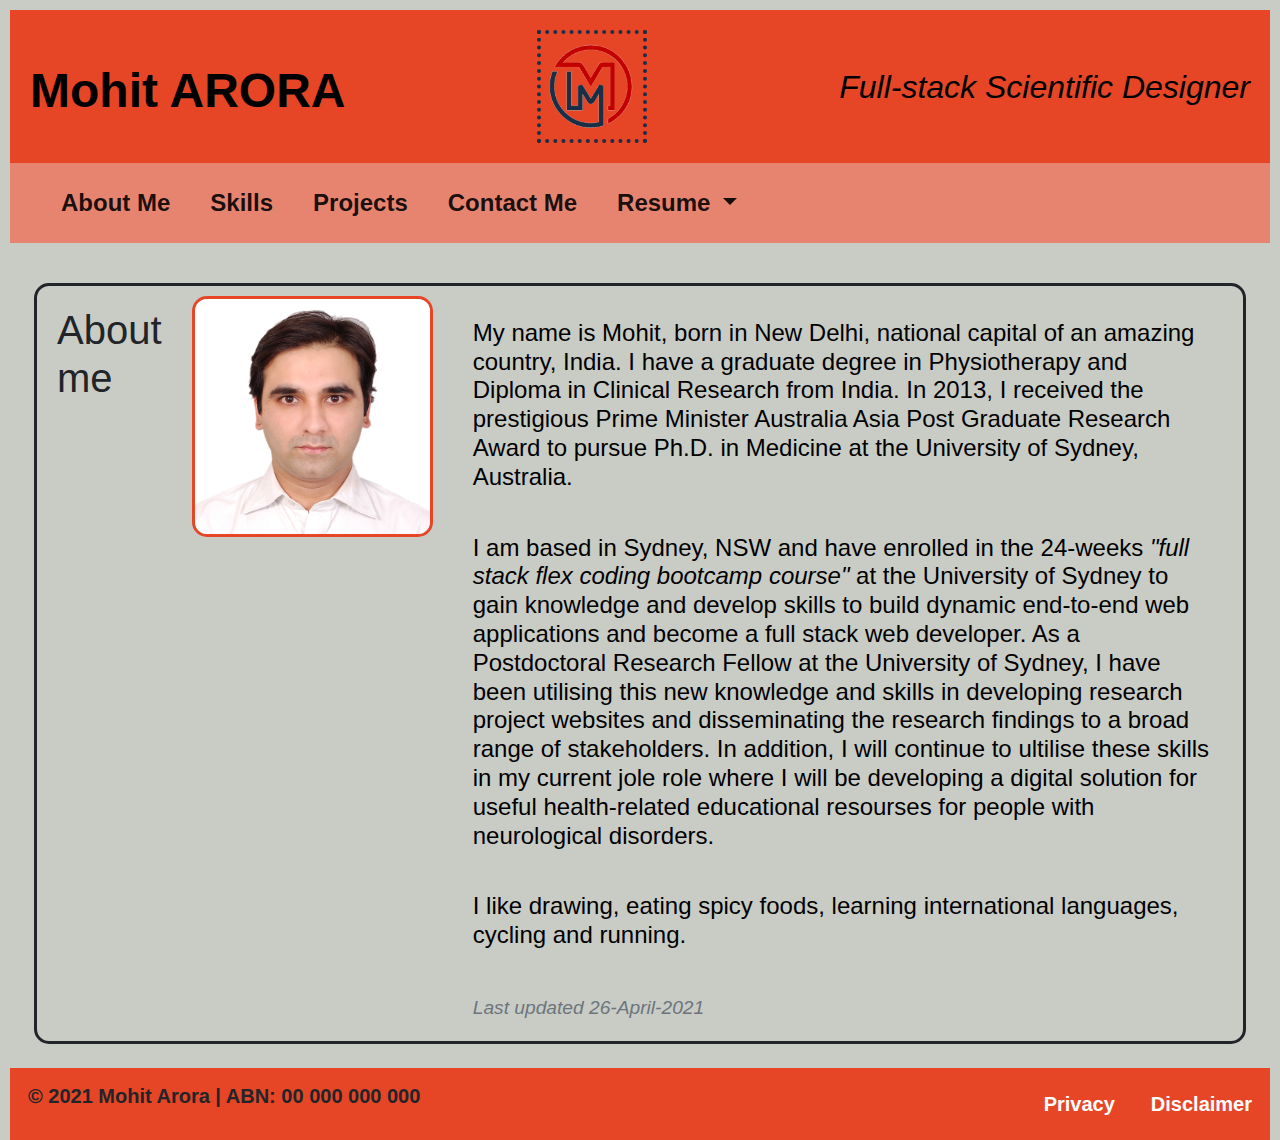
==== commit 588c6a25: "final cleaning and added modal" ====
--- a/index.html
+++ b/index.html
@@ -1,172 +1,105 @@
 <!DOCTYPE html>
 <html lang="en-us">
 
-<head>
-    <meta charset="UTF-8" />
-    <title>Mohit Arora</title>
-    
-    <!-- bootstrap style sheet version 4-->
-	<link
-	rel="stylesheet"
-	href="https://stackpath.bootstrapcdn.com/bootstrap/4.3.1/css/bootstrap.min.css"
-	/>
+    <head>
+        <meta charset="UTF-8" />
+        <title>Mohit Arora</title>
+        
+        <!-- bootstrap style sheet version 4-->
+        <link
+        rel="stylesheet"
+        href="https://stackpath.bootstrapcdn.com/bootstrap/4.3.1/css/bootstrap.min.css"
+        />
 
-     <!-- Bootstrap CSS version 5 -->
-     <link href="https://cdn.jsdelivr.net/npm/bootstrap@5.0.0-beta3/dist/css/bootstrap.min.css" 
-     rel="stylesheet" 
-     integrity="sha384-eOJMYsd53ii+scO/bJGFsiCZc+5NDVN2yr8+0RDqr0Ql0h+rP48ckxlpbzKgwra6" 
-     crossorigin="anonymous">
-	  
-	<!-- font awesome style sheet for icons-->
-	<link
-	rel="stylesheet"
-	href="https://use.fontawesome.com/releases/v5.8.1/css/all.css"
-	integrity="sha384-50oBUHEmvpQ+1lW4y57PTFmhCaXp0ML5d60M1M7uH2+nqUivzIebhndOJK28anvf"
-	crossorigin="anonymous"
-	/>
-    
-    <!-- local reset-style sheet -->
-    <link rel="stylesheet" href="assets/css/reset.css" />
+        <!-- Bootstrap CSS version 5 -->
+        <link href="https://cdn.jsdelivr.net/npm/bootstrap@5.0.0-beta3/dist/css/bootstrap.min.css" 
+        rel="stylesheet" 
+        integrity="sha384-eOJMYsd53ii+scO/bJGFsiCZc+5NDVN2yr8+0RDqr0Ql0h+rP48ckxlpbzKgwra6" 
+        crossorigin="anonymous">
+        
+        <!-- local reset-style sheet -->
+        <link rel="stylesheet" href="assets/css/reset.css" />
 
-    <!-- local style sheet -->
-    <link rel="stylesheet" href="./assets/css/style.css">
+        <!-- local style sheet -->
+        <link rel="stylesheet" href="./assets/css/style.css">
 
-</head>
-<body>
-    <!-- backgrond image whole page -->
-    <!-- Header -->
-    <header class="header">
-        <h1>Mohit ARORA</h1>
-        <img class="personal-logo" alt="Logo" src=".\assets\images\personal-logo.png">
-        <h2>Full-stack Scientific Designer</h2>
-    </header>
+    </head>
 
-    <!-- Bootstrap Navbar -->
-    <nav class="navbar navbar-expand-lg navbar-light bg-light justify-content-end">
-        <div class="container-fluid">
-            <ul class="navbar-nav me-auto mb-2 mb-lg-0">
-                <li class="nav-item"><a class="nav-link active" aria-current="page" href="#about-me">About Me</a></li>
-                <li class="nav-item"><a class="nav-link active" href="#skills_gained">Skills</a></li>
-                <li class="nav-item"><a class="nav-link active" href="#project_undertaken">Projects</a></li>
-                <li class="nav-item"><a class="nav-link active" href="#contact-me">Contact Me</a></li>
-                <li class="nav-item dropdown">
-                    <a class="nav-link active dropdown-toggle" href="#" id="navbarDropdown" role="button" data-bs-toggle="dropdown" aria-expanded="false">
-                        Resume
-                    </a>
-                    <ul class="dropdown-menu" aria-labelledby="navbarDropdown">
-                        <li><a class="dropdown-item" href=".\assets\documents\Resume_Arora_coder_Apr21.pdf">Full Stack Coder</a></li>
-                        <li><a class="dropdown-item" href=".\assets\documents\Resume_Arora_acaedemic_profile_Dec20.pdf">Acaedemic Profile</a></li>
-                    </ul>
-                </li>
-            </ul>
-        </div>
-    </nav><br>
-    
-    <div id="about-me" class="section-code">
+    <body>
+        <!-- backgrond image whole page -->
+        <!-- Header -->
+        <header class="header">
+            <h1>Mohit ARORA</h1>
+            <img class="personal-logo" alt="Logo" src=".\assets\images\personal-logo.png">
+            <h2>Full-stack Scientific Designer</h2>
+        </header>
+
+        <!-- Bootstrap Navbar -->
+        <nav class="navbar navbar-expand-lg navbar-light bg-light justify-content-end">
+            <div class="container-fluid">
+                <ul class="navbar-nav me-auto mb-2 mb-lg-0">
+                    <li class="nav-item"><a class="nav-link active" aria-current="page" href="#about-me">About Me</a></li>
+                    <li class="nav-item"><a class="btn-block nav-link active" href="./component-skills.html">Skills</a></li>
+                    <li class="nav-item"><a class="btn-block nav-link active" href="./component-projects.html">Projects</a></li>
+                    <li class="nav-item"><a class="btn-block nav-link active" href="./component-contact-me.html">Contact Me</a></li>
+                    <li class="nav-item dropdown">
+                        <a class="nav-link active dropdown-toggle" href="#" id="navbarDropdown" role="button" data-bs-toggle="dropdown" aria-expanded="false">
+                            Resume
+                        </a>
+                        <ul class="dropdown-menu" aria-labelledby="navbarDropdown">
+                            <li><a class="dropdown-item" href=".\assets\documents\Resume_Arora_coder_Apr21.pdf" target="_blank">Resume - Full Stack Coder</a></li>
+                            <li><a class="dropdown-item" href=".\assets\documents\Resume_Arora_acaedemic_profile_Dec20.pdf" target="_blank">Resume - Acaedemic Profile</a></li>
+                        </ul>
+                    </li>
+                </ul>
+            </div>
+        </nav><br>
+        
+        <div id="about-me" class="section-code">
             <h1 class="header-card">About me</h1>
             <hr>
             <img class="passport-image" alt="my-image" src=".\assets\images\my_image.jpg">
-                
-                <div class=card-body>
-                    <p>My name is Mohit, born in New Delhi, national capital of an amazing country, India. I have a graduate degree in Physiotherapy 
-                        and Diploma in Clinical Research from India. In 2013, I received the prestigious Prime Minister Australia Asia Post Graduate Research Award 
-                        to pursue Ph.D. in Medicine at the University of Sydney, Australia.</p><br>
-                    <p>I am based in Sydney, NSW and have enrolled in the 24-weeks <i>"full stack flex coding bootcamp course"</i> at the University of Sydney to gain knowledge and develop skills 
-                        to build dynamic end-to-end web applications and become a full stack web developer. 
-                        As a Postdoctoral Research Fellow at the University of Sydney, I have been utilising this new knowledge and skills in developing research project websites 
-                        and disseminating the research findings to a broad range of stakeholders. In addition, I will continue to ultilise these skills in my current jole role where 
-                        I will be developing a digital solution for useful health-related educational resourses for people with neurological disorders.</p><br>
-                    <p>I like drawing, eating spicy foods, learning international languages, cycling and running.</p><br>
-                    <p class="card-text"><small class="text-muted"><i>Last updated 26-April-2021</i></small></p>
-                </div>
+                    
+            <div class=card-body>
+                <p>My name is Mohit, born in New Delhi, national capital of an amazing country, India. I have a graduate degree in Physiotherapy 
+                            and Diploma in Clinical Research from India. In 2013, I received the prestigious Prime Minister Australia Asia Post Graduate Research Award 
+                            to pursue Ph.D. in Medicine at the University of Sydney, Australia.</p><br>
+                <p>I am based in Sydney, NSW and have enrolled in the 24-weeks <i>"full stack flex coding bootcamp course"</i> at the University of Sydney to gain knowledge and develop skills 
+                            to build dynamic end-to-end web applications and become a full stack web developer. 
+                            As a Postdoctoral Research Fellow at the University of Sydney, I have been utilising this new knowledge and skills in developing research project websites 
+                            and disseminating the research findings to a broad range of stakeholders. In addition, I will continue to ultilise these skills in my current jole role where 
+                            I will be developing a digital solution for useful health-related educational resourses for people with neurological disorders.</p><br>
+                <p>I like drawing, eating spicy foods, learning international languages, cycling and running.</p><br>
+                <p class="card-text"><small class="text-muted"><i>Last updated 26-April-2021</i></small></p>
+            </div>
+        </div>
+
+        <!-- Footer section -->
+        <div class="footer_sub">
+            <div class="footer_sub_content container-padding">
+                <p>© 2021 Mohit Arora | ABN: 00 000 000 000</p>
+            </div>
+                    
+            <div class="footer_sub_links">
+                <a href=".\assets\documents\Privacy policy.pdf" target="_blank">Privacy</a>
+                <a href=".\assets\documents\Disclaimer.pdf" target="_blank">Disclaimer</a>
+            </div>
         </div>
         
-        <div id="skills_gained" class="section-code">
-            <h1 class="header-card">Skills</h1>
-            <hr>
-            <!-- <div class="skill-sets">
-                <p><b>Web development skills</b></p>
-                    <p><em>A. Browser Based Technologies</em></p>
-                    <p>Three core languages that make up the World Wide Web: HTML, CSS and JavaScript.</p>
-                    <p><em>B. Client-side and servers-side programming skills</em></p>
-                    <p>XX: Client-side APIs, Server-side API, jQuery and Node js.</p>
-                    <p><em>C. Deployment/Command-Line Fundamentals</em></p>
-                    <p>Some of the skills that I have attained to transform codes to a live environment or production environment: Git, Gitlab and Github Pages.</p><br>
-                    <p><b>Other skills</b></p>
-                    <p><em>Microsoft Office</em></p>
-                    <p><em>Statistical Software Languages: STATA, SAS and SPSS</em></p>            
-            </div>         -->
-        </div>
+        <!-- Bootstrap js -->
+        <script 
+            src="https://cdn.jsdelivr.net/npm/@popperjs/core@2.9.1/dist/umd/popper.min.js" 
+            integrity="sha384-SR1sx49pcuLnqZUnnPwx6FCym0wLsk5JZuNx2bPPENzswTNFaQU1RDvt3wT4gWFG" 
+            crossorigin="anonymous">
+        </script>
 
-        <div id="project_undertaken" class="section-code">
-            <h1 class="header-card">Top three projects</h1>
-            <!-- <hr>
-            <div class="projects-completed">
-                <ul>
-                    <li><a href="https://github.com/marora7926/bootcamp-hub" target="_blank">Bootcamp Hub</a></li>
-                    <li><a href="https://marora7926.github.io/code-quiz/" target="_blank">Code Quiz</a></li>
-                    <li><a href="https://marora7926.github.io/work-day-scheduler/" target="_blank">Work-day Scheduler</a></li>
-                </ul>
-            </div> -->
-        </div>
+        <script 
+            src="https://cdn.jsdelivr.net/npm/bootstrap@5.0.0-beta3/dist/js/bootstrap.min.js" 
+            integrity="sha384-j0CNLUeiqtyaRmlzUHCPZ+Gy5fQu0dQ6eZ/xAww941Ai1SxSY+0EQqNXNE6DZiVc" 
+            crossorigin="anonymous">
+        </script>
 
-        <div id="project_undertaken" class="section-code">
-            <h1 class="header-card">Other projects</h1>
-            <!-- <hr>
-            <div class="projects-completed">
-                <ul>
-                    <li><a href=" https://marora7926.github.io/code-refactor/" target="_blank">Code-refactor to HORISEON Accessibility Standards</a></li>
-                    <li><a href="https://marora7926.github.io/portfolio-page/" target="_blank">This website</a></li>
-                    <li><a href="https://marora7926.github.io/password-generator/" target="_blank">Password-generator</a></li>
-                    <li><a href="https://marora7926.github.io/weather-dashboard/" target="_blank">Weather Dashboard</a></li>
-                </ul>
-            </div>         -->
-        </div>
-    </main>
-
-    <!-- Footer -->
-    <footer>
-        <div id="contact-me" class="section-code">    
-            <h1 class="header-card">Contact me</h1>
-            <hr>
-            <div class="footer_phone_email">
-                <ul>
-                    <a class="fas fa-phone-volume" title="+61-2-9926-4772"></a>
-                    <a href="mailto:mohitcoder2021@gmail.com" class="fas fa-at"></a>
-                    <a href="https://github.com/marora7926" class="fab fa-github"></a>
-                    <a href="https://twitter.com/marora_ind" class="fab fa-twitter"></a>
-                    <a href="https://www.linkedin.com/in/mohit-arora-098750122/" class="fab fa-linkedin-in"></a>
-                </ul>
-            </div>
-        </div>
-    </footer>
-    
-    <!-- post footer section -->
-    <div class="footer_sub">
-        <div class="footer_sub_content container-padding">
-            <p>© 2021 Mohit Arora | ABN: 00 000 000 000</p>
-        </div>
-                
-        <div class="footer_sub_links">
-            <a href=".\assets\documents\Privacy policy.pdf">Privacy</a>
-            <a href=".\assets\documents\Disclaimer.pdf">Disclaimer</a>
-        </div>
-    </div>
-    
-    <!-- Bootstrap js -->
-    <script 
-        src="https://cdn.jsdelivr.net/npm/@popperjs/core@2.9.1/dist/umd/popper.min.js" 
-        integrity="sha384-SR1sx49pcuLnqZUnnPwx6FCym0wLsk5JZuNx2bPPENzswTNFaQU1RDvt3wT4gWFG" 
-        crossorigin="anonymous">
-    </script>
-
-    <script 
-        src="https://cdn.jsdelivr.net/npm/bootstrap@5.0.0-beta3/dist/js/bootstrap.min.js" 
-        integrity="sha384-j0CNLUeiqtyaRmlzUHCPZ+Gy5fQu0dQ6eZ/xAww941Ai1SxSY+0EQqNXNE6DZiVc" 
-        crossorigin="anonymous">
-    </script>
-
-    <!-- local js file -->
-    <script src="assets/js/script.js"></script> 
-</body>
+        <!-- local js file -->
+        <script src="assets/js/script.js"></script> 
+    </body>
 </html>--- a/assets/css/style.css
+++ b/assets/css/style.css
@@ -84,7 +84,7 @@
 }
 
 /*this is complete main section family*/
-.section-code{
+.section-code {
     display: flex;
     border: solid;
     border-radius: 15px;
@@ -127,11 +127,53 @@
     font-size: 30px;
 }
 
+/* Container for skill bars */
+.container {
+  width: 90%;
+  background-color: var(--color-white);
+}
+
+.skills {
+  text-align: right;
+  color: rgb(5, 5, 5);
+}
+
+.html {
+    width: 95%; 
+    background-color: var(--color-darkerOrange);
+}
+
+.css {
+    width: 85%; 
+    background-color: var(--color-darkOrange);
+}
+
+.bs {
+    width: 80%; 
+    background-color: var(--color-darkOrange);
+}
+
+.js {
+    width: 65%; 
+    background-color:var(--color-lightOrange);
+} 
+
+.node {
+    width: 60%; 
+    background-color: var(--color-lightOrange);
+}
+
 .projects-completed > div {
     margin: 10px;
     text-align: center;
     line-height: 75px;
     font-size: 30px;
+}
+
+.top-projects-completed li{
+    font-size: 1.5em;
+    line-height: 2.5;
+    color: var(--color-black);  
 }
 
 .projects-completed li{
@@ -144,6 +186,58 @@
     color: var(--color-black);  
 }
 
+#myBtn {
+    border: 2px solid var(--color-blue);
+    border-radius: 15px;
+    background-color:var(--color-lightOrange);
+    padding: 5px;
+    width: 250px;
+    height: 60px;
+    margin: 5px;
+    font-size: 2em;
+    text-align: center;
+}
+
+/* defining modals */
+/* The Modal (background) */
+.modal {
+    display:none; /* Hidden by default */
+    position: fixed; /* Stay in place */
+    z-index: 1; /* Sit on top */
+    left: 0;
+    top: 0;
+    width: 100%; /* Full width */
+    height: 100%; /* Full height */
+    overflow: auto; /* Enable scroll if needed */
+    background-color: rgb(0,0,0); /* Fallback color */
+    background-color: rgba(0,0,0,0.4); /* Black w/ opacity */
+  }
+  
+/* Modal Content/Box */
+.modal-content {
+    background-color: var(--color-lighterOrange);
+    margin: 15% auto; /* 15% from the top and centered */
+    padding: 20px;
+    border: 3px solid var(--color-darkOrange);
+    width: 30%; /* Could be more or less, depending on screen size */
+}
+  
+/* The Close Button */
+.close {
+    color: rgb(10, 10, 10);
+    float: right;
+    font-size: 28px;
+    font-weight: bold;
+  }
+  
+.close:hover,
+.close:focus {
+    color: black;
+    text-decoration: none;
+    cursor: pointer;
+}
+/* modal definition ends here */
+
 /* the application will increase in size when I hover on it */
 .projects-completed li:hover {
     font-size: 1.75em;
@@ -152,11 +246,18 @@
     left:-2px;
 }
 
+.top-projects-completed li:hover {
+    font-size: 1.6em;
+    transition: all 0.5s ease-in-out;
+    top:-2px;
+    left:-2px;
+}
+
 /* Contact me section properties */
-.footer_phone_email{
+.page_contact{
     margin: 0;
-    padding: 20px;
-    font-size: 2em;
+    padding: 0px;
+    font-size: 2.5em;
     list-style-type:none;
     margin-top: 5px; 
     margin-left: 15px;
@@ -174,13 +275,23 @@
     width: calc(100% - 200px);
 }
 
-.fas .fa-phone-volume 
-.fas .fa-at 
-.fab .fa-github 
-.fab .fa-twitter 
-.fab .fa-linkedin-in {
-    text-decoration: none;
-    
+.flex-container {
+    list-style: none;
+    display: flex;
+}
+  
+.flex-start { 
+    justify-content: flex-start; 
+}
+
+.flex-item {
+    padding: 10px;
+    width: 200px;
+    height: 60px;
+    margin: 5px;
+    line-height: 40px;
+    font-size: 1em;
+    text-align: center;
 }
 
 .footer_sub_content {
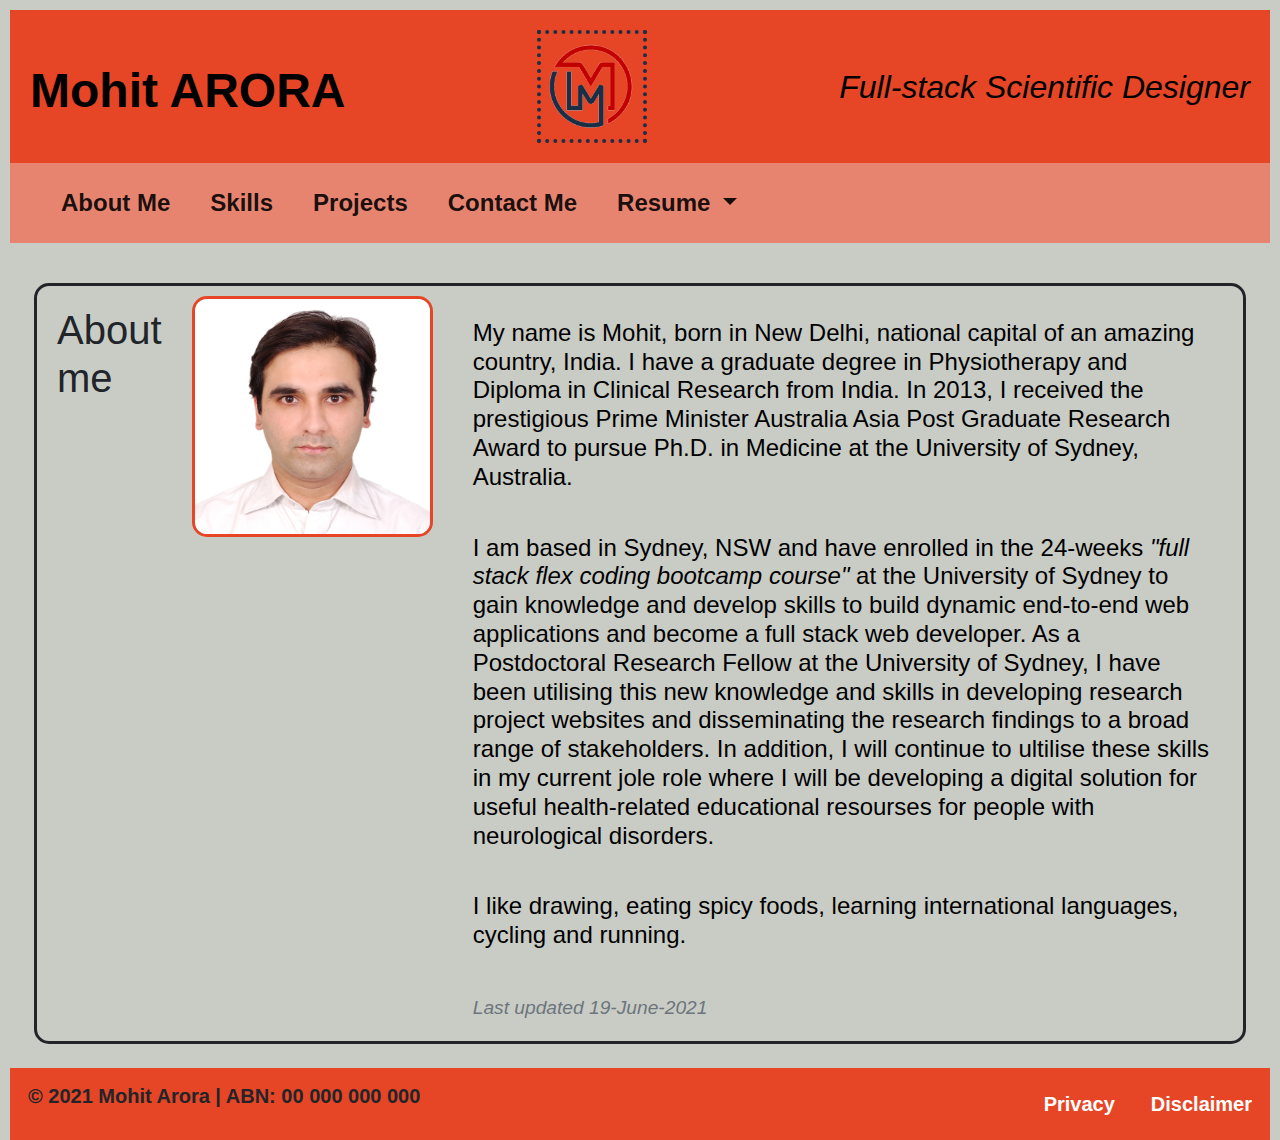
==== commit b741a435: "updated portfolio june2021" ====
--- a/index.html
+++ b/index.html
@@ -47,8 +47,8 @@
                             Resume
                         </a>
                         <ul class="dropdown-menu" aria-labelledby="navbarDropdown">
-                            <li><a class="dropdown-item" href=".\assets\documents\Resume_Arora_coder_Apr21.pdf" target="_blank">Resume - Full Stack Coder</a></li>
-                            <li><a class="dropdown-item" href=".\assets\documents\Resume_Arora_acaedemic_profile_Dec20.pdf" target="_blank">Resume - Acaedemic Profile</a></li>
+                            <li><a class="dropdown-item" href=".\assets\documents\Resume_Arora_coder_June21.pdf" target="_blank">Resume - Full Stack Coder</a></li>
+                            <li><a class="dropdown-item" href=".\assets\documents\Resume_Arora_acaedemic_profile_Dec20.pdf" target="_blank">Resume - Academic Profile</a></li>
                         </ul>
                     </li>
                 </ul>
@@ -70,7 +70,7 @@
                             and disseminating the research findings to a broad range of stakeholders. In addition, I will continue to ultilise these skills in my current jole role where 
                             I will be developing a digital solution for useful health-related educational resourses for people with neurological disorders.</p><br>
                 <p>I like drawing, eating spicy foods, learning international languages, cycling and running.</p><br>
-                <p class="card-text"><small class="text-muted"><i>Last updated 26-April-2021</i></small></p>
+                <p class="card-text"><small class="text-muted"><i>Last updated 19-June-2021</i></small></p>
             </div>
         </div>
 
--- a/assets/css/style.css
+++ b/assets/css/style.css
@@ -144,21 +144,41 @@
 }
 
 .css {
+    width: 90%; 
+    background-color: var(--color-darkOrange);
+}
+
+.bs {
     width: 85%; 
     background-color: var(--color-darkOrange);
 }
 
-.bs {
+.js {
     width: 80%; 
-    background-color: var(--color-darkOrange);
-}
-
-.js {
-    width: 65%; 
     background-color:var(--color-lightOrange);
-} 
+}
 
 .node {
+    width: 80%; 
+    background-color:var(--color-lightOrange);
+}
+
+.api {
+    width: 75%; 
+    background-color: var(--color-lightOrange);
+}
+
+.express {
+    width: 70%; 
+    background-color: var(--color-lightOrange);
+}
+
+.mysql {
+    width: 70%; 
+    background-color: var(--color-lightOrange);
+}
+
+.mcv {
     width: 60%; 
     background-color: var(--color-lightOrange);
 }
